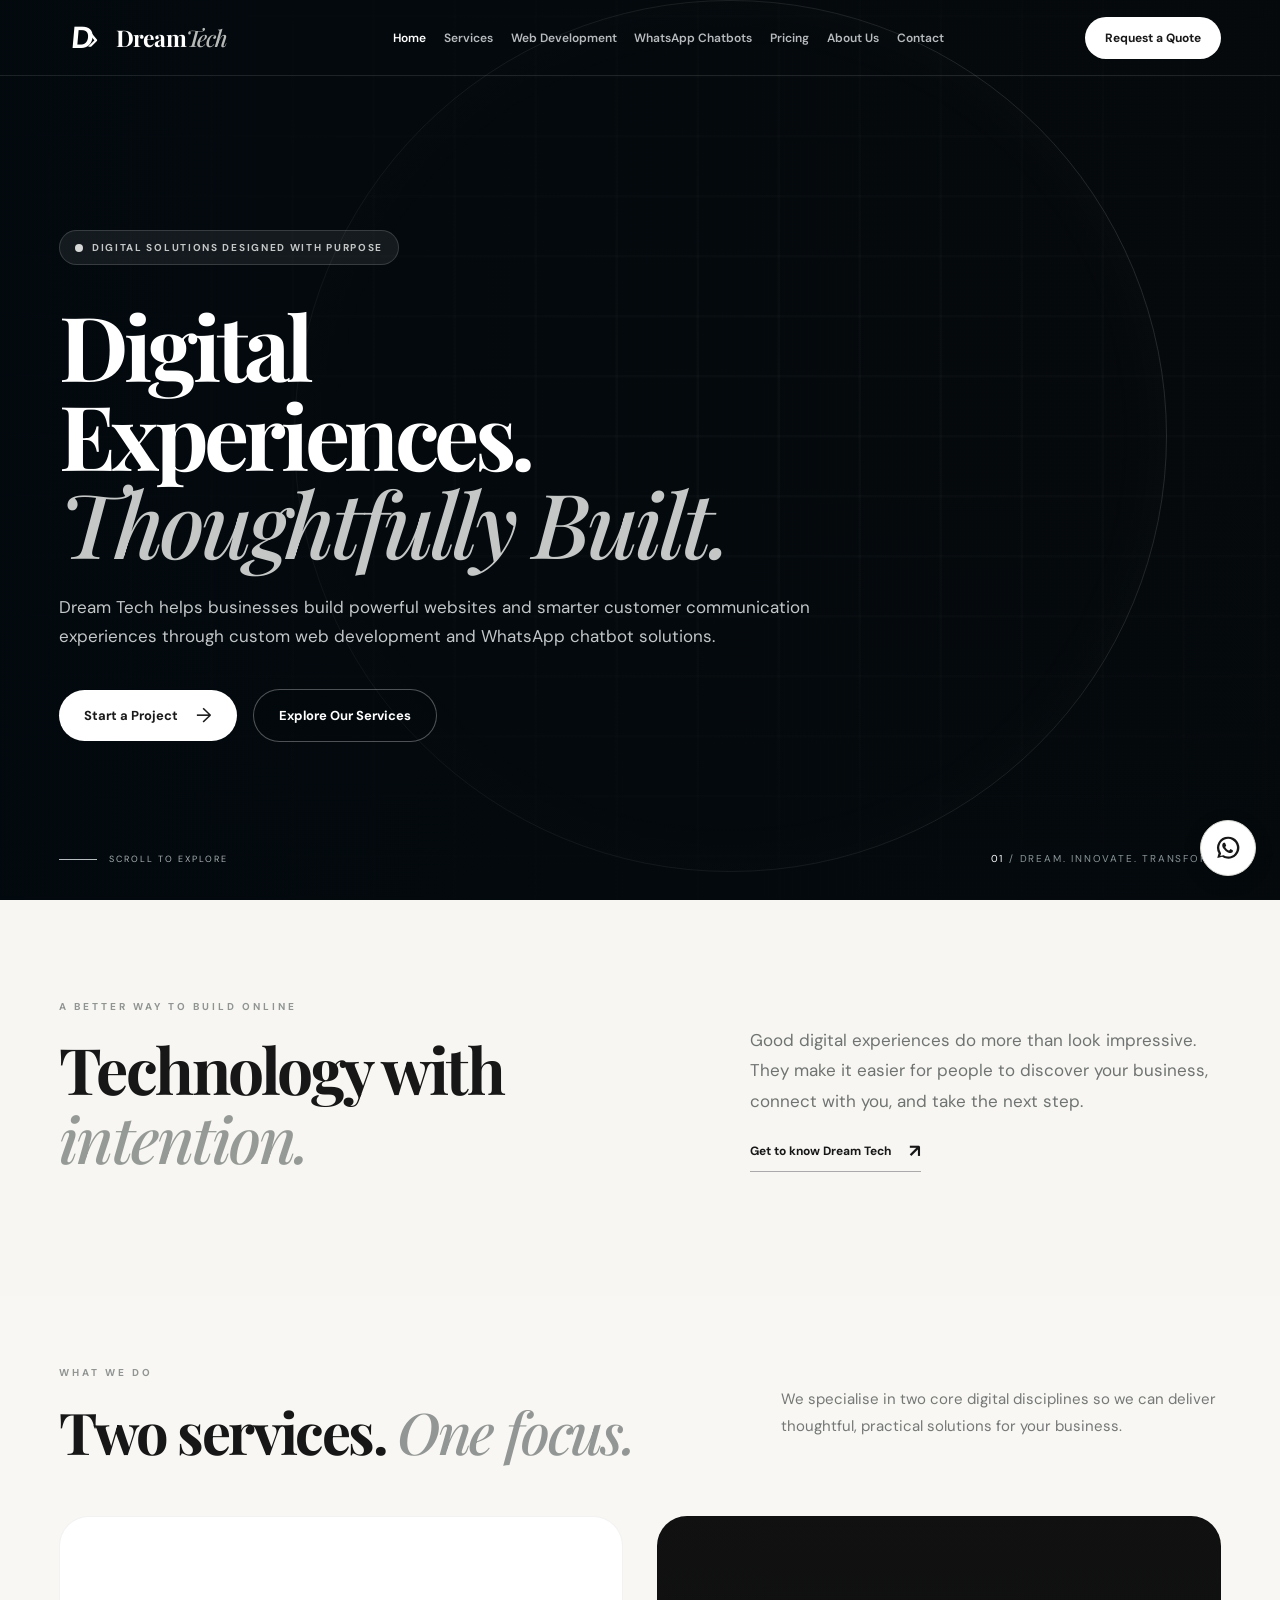
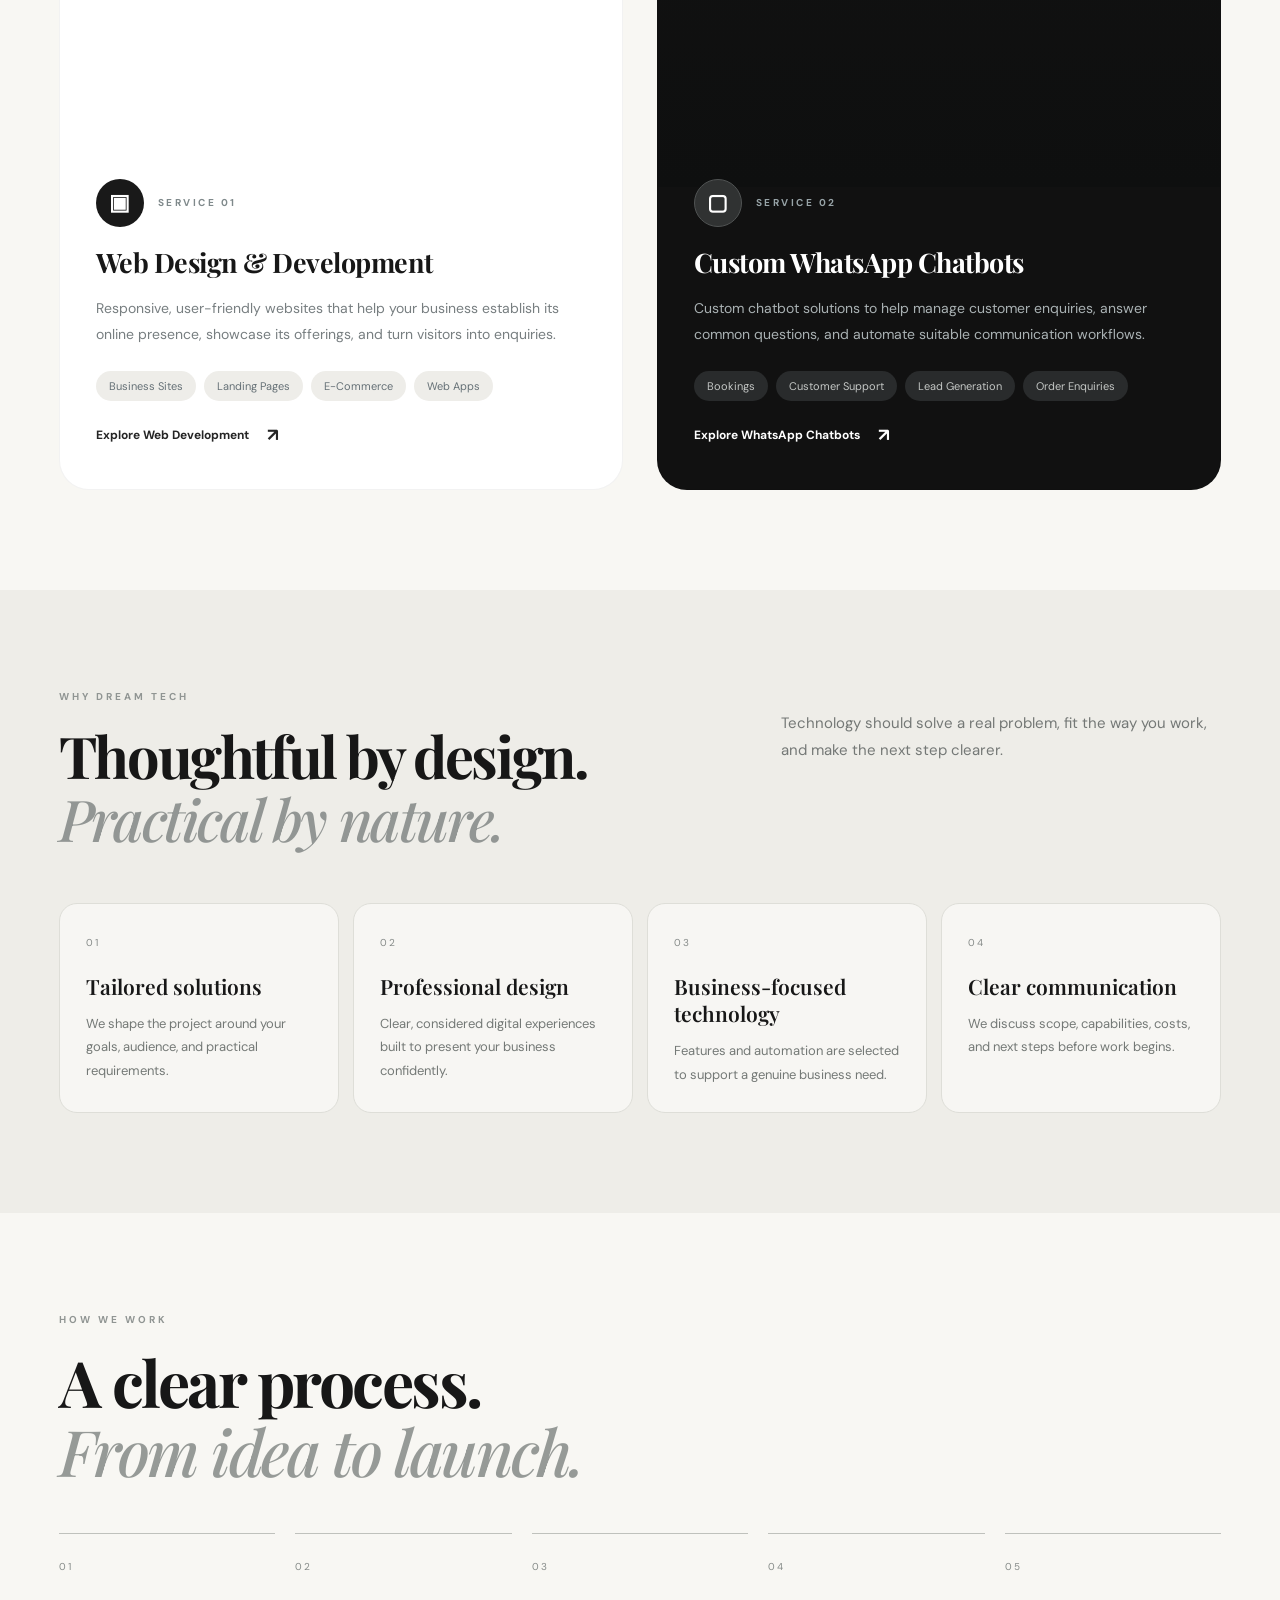
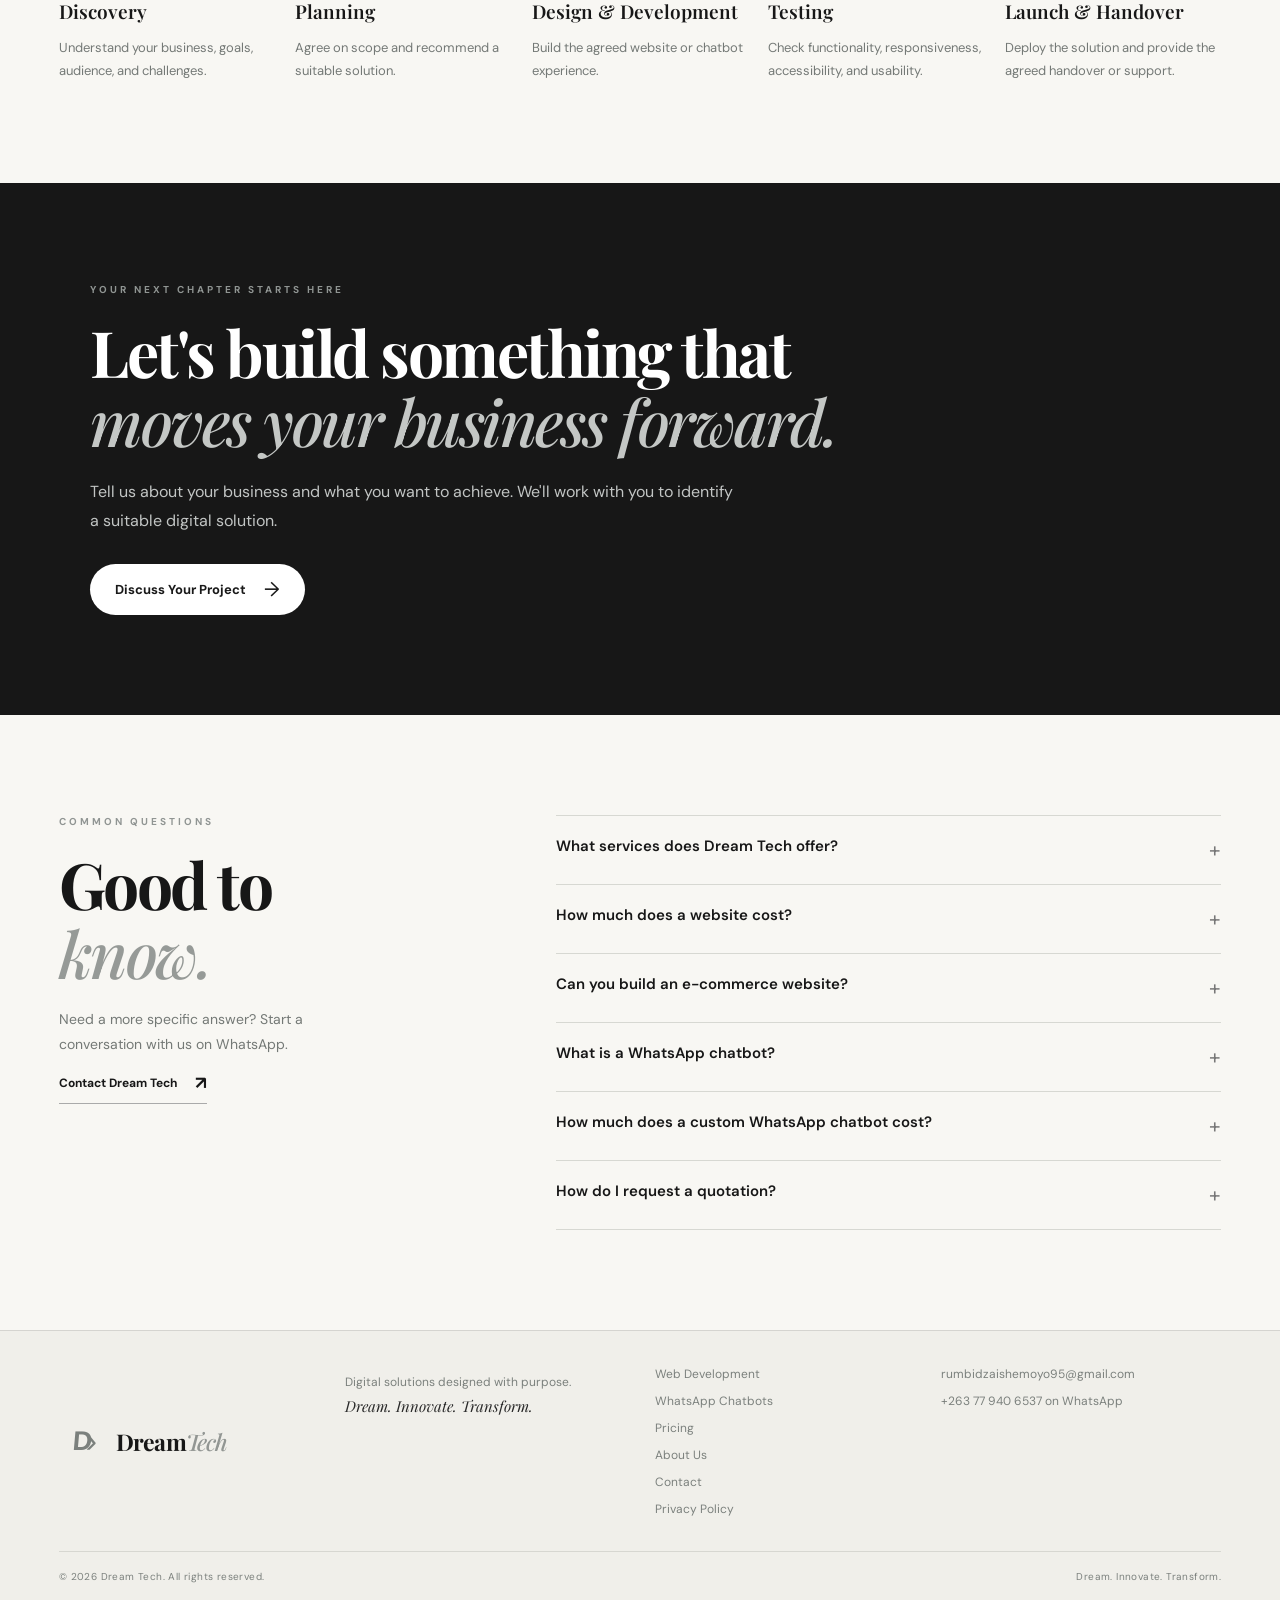
==== index.html @ ecfadf96 "Add files via upload" ====
<!doctype html>
<html lang="en">
<head>
<meta charset="utf-8"><meta name="viewport" content="width=device-width,initial-scale=1">
<title>Dream Tech Zimbabwe | Web Design & WhatsApp Chatbots</title>
<meta name="description" content="Dream Tech builds thoughtful business websites and custom WhatsApp chatbot solutions. Explore website packages or request a tailored quotation in Zimbabwe.">
<link rel="canonical" href="https://dreamtech.co.zw/">
<meta property="og:type" content="website"><meta property="og:title" content="Dream Tech — Digital solutions designed with purpose"><meta property="og:description" content="Thoughtful websites and practical WhatsApp chatbot solutions for businesses."><meta property="og:url" content="https://dreamtech.co.zw/">
<meta name="theme-color" content="#171717"><link rel="icon" href="favicon.svg" type="image/svg+xml">
<link rel="preconnect" href="https://fonts.googleapis.com"><link rel="preconnect" href="https://fonts.gstatic.com" crossorigin><link href="https://fonts.googleapis.com/css2?family=DM+Sans:wght@400;500;600;700&family=Playfair+Display:ital,wght@0,500;0,600;0,700;1,500;1,600&display=swap" rel="stylesheet">
<link rel="stylesheet" href="styles.css">
<script type="application/ld+json">{"@context":"https://schema.org","@type":"Organization","name":"Dream Tech","description":"Digital solutions company specialising in web design and development and custom WhatsApp chatbot development.","email":"rumbidzaishemoyo95@gmail.com","telephone":"+263779406537","url":"https://dreamtech.co.zw/","slogan":"Dream. Innovate. Transform.","knowsAbout":["Web Design and Development","WhatsApp Chatbot Development"]}</script>
</head>
<body class="home-page">
<div class="intro-splash" aria-hidden="true"><div><span>DREAM.</span><span>INNOVATE.</span><span>TRANSFORM.</span></div></div>
<header class="site-header header-dark"><a class="brand" href="index.html" aria-label="Dream Tech home"><span class="brand-mark">D<span>›</span></span><span class="brand-name">Dream<span>Tech</span></span></a><button class="menu-toggle" aria-label="Open navigation" aria-expanded="false"><span></span><span></span></button><nav class="main-nav" aria-label="Main navigation"><a class="active" href="index.html">Home</a><a href="services.html">Services</a><a href="web-development.html">Web Development</a><a href="whatsapp-chatbots.html">WhatsApp Chatbots</a><a href="pricing.html">Pricing</a><a href="about.html">About Us</a><a href="contact.html">Contact</a></nav><a class="nav-cta wa-link" data-wa-message="Hello Dream Tech, I'd like to discuss a project. Please help me choose the right digital solution for my business." href="https://wa.me/263779406537">Request a Quote</a></header>
<main>
<section class="hero"><div class="hero-art" aria-hidden="true"></div><div class="hero-shade" aria-hidden="true"></div><div class="hero-content page-width"><div class="availability"><span></span> DIGITAL SOLUTIONS DESIGNED WITH PURPOSE</div><h1>Digital<br>Experiences.<br><em>Thoughtfully Built.</em></h1><p>Dream Tech helps businesses build powerful websites and smarter customer communication experiences through custom web development and WhatsApp chatbot solutions.</p><div class="hero-actions"><a class="button button-light wa-link" data-wa-message="Hello Dream Tech, I'd like to discuss a project. Please help me choose the right digital solution for my business." href="https://wa.me/263779406537">Start a Project <span>→</span></a><a class="button button-outline" href="services.html">Explore Our Services</a></div></div><div class="hero-index"><span>01</span> / DREAM. INNOVATE. TRANSFORM.</div><a class="scroll-cue" href="#services"><span></span> SCROLL TO EXPLORE</a></section>
<section class="intro-section section-pad"><div class="page-width intro-grid"><div><p class="eyebrow">A BETTER WAY TO BUILD ONLINE</p><h2>Technology with<br><em>intention.</em></h2></div><div class="intro-copy"><p>Good digital experiences do more than look impressive. They make it easier for people to discover your business, connect with you, and take the next step.</p><a class="text-link" href="about.html">Get to know Dream Tech <span>↗</span></a></div></div></section>
<section class="services-preview section-pad" id="services"><div class="page-width"><div class="section-heading"><div><p class="eyebrow">WHAT WE DO</p><h2>Two services. <em>One focus.</em></h2></div><p>We specialise in two core digital disciplines so we can deliver thoughtful, practical solutions for your business.</p></div><div class="service-grid">
<article class="service-card service-web"><div class="service-image web-image" role="img" aria-label="Modern workspace with desktop computer"></div><div class="service-body"><div class="service-label"><span class="service-icon">▣</span><span>SERVICE 01</span></div><h3>Web Design &amp; Development</h3><p>Responsive, user-friendly websites that help your business establish its online presence, showcase its offerings, and turn visitors into enquiries.</p><div class="tags"><span>Business Sites</span><span>Landing Pages</span><span>E-Commerce</span><span>Web Apps</span></div><a class="card-link" href="web-development.html">Explore Web Development <span>↗</span></a></div></article>
<article class="service-card service-chat"><div class="service-image chat-image" role="img" aria-label="Smartphone and messaging interface"></div><div class="service-body"><div class="service-label"><span class="service-icon">▢</span><span>SERVICE 02</span></div><h3>Custom WhatsApp Chatbots</h3><p>Custom chatbot solutions to help manage customer enquiries, answer common questions, and automate suitable communication workflows.</p><div class="tags"><span>Bookings</span><span>Customer Support</span><span>Lead Generation</span><span>Order Enquiries</span></div><a class="card-link" href="whatsapp-chatbots.html">Explore WhatsApp Chatbots <span>↗</span></a></div></article>
</div></div></section>
<section class="why-section section-pad"><div class="page-width"><div class="section-heading"><div><p class="eyebrow">WHY DREAM TECH</p><h2>Thoughtful by design.<br><em>Practical by nature.</em></h2></div><p>Technology should solve a real problem, fit the way you work, and make the next step clearer.</p></div><div class="value-grid"><article><span>01</span><h3>Tailored solutions</h3><p>We shape the project around your goals, audience, and practical requirements.</p></article><article><span>02</span><h3>Professional design</h3><p>Clear, considered digital experiences built to present your business confidently.</p></article><article><span>03</span><h3>Business-focused technology</h3><p>Features and automation are selected to support a genuine business need.</p></article><article><span>04</span><h3>Clear communication</h3><p>We discuss scope, capabilities, costs, and next steps before work begins.</p></article></div></div></section>
<section class="process-section section-pad"><div class="page-width"><p class="eyebrow">HOW WE WORK</p><h2>A clear process.<br><em>From idea to launch.</em></h2><div class="process-grid"><article><span>01</span><h3>Discovery</h3><p>Understand your business, goals, audience, and challenges.</p></article><article><span>02</span><h3>Planning</h3><p>Agree on scope and recommend a suitable solution.</p></article><article><span>03</span><h3>Design &amp; Development</h3><p>Build the agreed website or chatbot experience.</p></article><article><span>04</span><h3>Testing</h3><p>Check functionality, responsiveness, accessibility, and usability.</p></article><article><span>05</span><h3>Launch &amp; Handover</h3><p>Deploy the solution and provide the agreed handover or support.</p></article></div></div></section>
<section class="statement section-pad"><div class="page-width statement-inner"><p class="eyebrow">YOUR NEXT CHAPTER STARTS HERE</p><h2>Let's build something that<br><em>moves your business forward.</em></h2><p>Tell us about your business and what you want to achieve. We'll work with you to identify a suitable digital solution.</p><a class="button button-light wa-link" data-wa-message="Hello Dream Tech, I'd like to discuss a project. Please help me choose the right digital solution for my business." href="https://wa.me/263779406537">Discuss Your Project <span>→</span></a></div></section>
<section class="faq-section section-pad"><div class="page-width faq-layout"><div><p class="eyebrow">COMMON QUESTIONS</p><h2>Good to<br><em>know.</em></h2><p class="muted">Need a more specific answer? Start a conversation with us on WhatsApp.</p><a class="text-link" href="contact.html">Contact Dream Tech <span>↗</span></a></div><div class="faq-list">
<details><summary>What services does Dream Tech offer?</summary><p>Dream Tech focuses on website design and development and custom WhatsApp chatbot development.</p></details>
<details><summary>How much does a website cost?</summary><p>Proposed website packages start at $99, with Business at $299 and Premium at $650. Custom projects are quoted according to their scope. Review the <a href="pricing.html">pricing page</a> for proposed inclusions and exclusions.</p></details>
<details><summary>Can you build an e-commerce website?</summary><p>Yes, e-commerce websites can be discussed as a custom project. Product management, payment methods, delivery workflows, and third-party fees must be agreed before work begins.</p></details>
<details><summary>What is a WhatsApp chatbot?</summary><p>It is a configured conversation flow that can answer common questions, collect information, route enquiries, or support other agreed tasks through WhatsApp.</p></details>
<details><summary>How much does a custom WhatsApp chatbot cost?</summary><p>Chatbots are quoted individually because the price depends on the conversation design, integrations, platform requirements, and agreed scope.</p></details>
<details><summary>How do I request a quotation?</summary><p>Choose a relevant quote button to open WhatsApp with a draft message. Review and edit the message, then send it to start the conversation.</p></details>
</div></div></section>
</main>
<footer class="site-footer"><div class="footer-main"><a class="brand brand-footer" href="index.html"><span class="brand-mark">D<span>›</span></span><span class="brand-name">Dream<span>Tech</span></span></a><p>Digital solutions designed with purpose.<br><em>Dream. Innovate. Transform.</em></p><div class="footer-links"><a href="web-development.html">Web Development</a><a href="whatsapp-chatbots.html">WhatsApp Chatbots</a><a href="pricing.html">Pricing</a><a href="about.html">About Us</a><a href="contact.html">Contact</a><a href="privacy.html">Privacy Policy</a></div><div class="footer-contact"><a href="mailto:rumbidzaishemoyo95@gmail.com">rumbidzaishemoyo95@gmail.com</a><a class="wa-link" data-wa-message="Hello Dream Tech, I'd like to discuss a project. Please help me choose the right digital solution for my business." href="https://wa.me/263779406537">+263 77 940 6537 on WhatsApp</a></div></div><div class="footer-bottom"><span>© <span data-year></span> Dream Tech. All rights reserved.</span><span>Dream. Innovate. Transform.</span></div></footer>
<a class="floating-wa wa-link" data-wa-message="Hello Dream Tech, I'd like to discuss a project. Please help me choose the right digital solution for my business." href="https://wa.me/263779406537" aria-label="Contact Dream Tech on WhatsApp"><svg viewBox="0 0 32 32" aria-hidden="true"><path d="M16 3.2A12.5 12.5 0 0 0 5.2 22l-1.5 5.4 5.6-1.5A12.5 12.5 0 1 0 16 3.2Zm0 22.6a10 10 0 0 1-5.1-1.4l-.4-.2-3.3.9.9-3.2-.3-.5A10.1 10.1 0 1 1 16 25.8Zm5.5-7.5c-.3-.2-1.8-.9-2.1-1s-.5-.2-.7.2-.8 1-1 1.2-.4.2-.7.1a8.1 8.1 0 0 1-2.4-1.5 9 9 0 0 1-1.7-2.1c-.2-.3 0-.5.1-.6l.5-.6c.2-.2.2-.4.3-.6s0-.4 0-.6-.7-1.7-1-2.3c-.2-.6-.5-.5-.7-.5h-.6c-.2 0-.6.1-.9.4s-1.2 1.2-1.2 2.8 1.2 3.2 1.4 3.4a13.1 13.1 0 0 0 5 4.4c.7.3 1.3.5 1.7.6.7.2 1.4.2 1.9.1.6-.1 1.8-.7 2-1.4s.3-1.3.2-1.4-.2-.3-.5-.4Z"/></svg></a>
<script src="script.js"></script></body></html>
---- styles.css ----
:root{--ink:#171717;--muted:#777b7b;--paper:#f7f6f2;--white:#fff;--silver:#c4c7c5;--line:rgba(20,20,20,.12);--serif:"Playfair Display",Georgia,serif;--sans:"DM Sans",Arial,sans-serif}
*{box-sizing:border-box}html{scroll-behavior:smooth;scroll-padding-top:90px}body{margin:0;font-family:var(--sans);color:var(--ink);background:var(--paper);-webkit-font-smoothing:antialiased}a{color:inherit;text-decoration:none}a:focus-visible,button:focus-visible,summary:focus-visible{outline:3px solid #777;outline-offset:4px}.page-width{width:min(1440px,calc(100% - 9.2vw));margin-inline:auto}.site-header{height:76px;display:flex;align-items:center;justify-content:space-between;padding:0 max(4.6vw,28px);position:relative;z-index:10;border-bottom:1px solid rgba(255,255,255,.1)}.header-dark{position:absolute;top:0;left:0;width:100%;color:white}.header-light{background:rgba(247,246,242,.98);border-bottom:1px solid rgba(0,0,0,.07)}.brand{display:flex;align-items:center;gap:13px;white-space:nowrap}.brand-mark{font-size:31px;font-weight:700;letter-spacing:-8px;display:inline-flex;align-items:center;justify-content:center;width:44px;height:42px;transform:skew(-5deg);font-family:Arial,sans-serif}.brand-mark span{font-size:33px;font-weight:400;margin-left:2px}.brand-name{font:700 23px var(--serif);letter-spacing:-.8px}.brand-name span{font-style:italic;font-weight:500;color:#b7b9b7}.header-dark .brand-name{color:#fff}.main-nav{display:flex;align-items:center;gap:clamp(10px,1.4vw,24px);margin-left:24px}.main-nav a{font-size:12px;font-weight:600;color:#b8bbbe;transition:color .2s;white-space:nowrap}.header-light .main-nav a{color:#696969;font-weight:500}.main-nav a:hover,.main-nav a.active{color:inherit}.header-dark .main-nav a:hover,.header-dark .main-nav a.active{color:#fff}.nav-cta{background:#fff;color:#191919;border-radius:40px;padding:13px 20px;font-size:12px;font-weight:700;white-space:nowrap;transition:transform .2s}.nav-cta:hover,.button:hover{transform:translateY(-2px)}.header-light .nav-cta{background:#191919;color:#fff}.menu-toggle{display:none;background:none;border:0;color:inherit}.hero{height:min(900px,100vh);min-height:690px;position:relative;overflow:hidden;background:#080a0b;color:white;display:flex;align-items:center}.hero-art{position:absolute;inset:0;background-image:linear-gradient(rgba(1,8,13,.15),rgba(1,8,13,.15)),url("https://images.unsplash.com/photo-1518770660439-4636190af475?auto=format&fit=crop&w=2200&q=85");background-position:center;background-size:cover;filter:grayscale(.7);opacity:.36}.hero:before{content:"";position:absolute;inset:-15%;background:repeating-linear-gradient(0deg,transparent 0 57px,rgba(196,199,197,.07) 58px 60px),repeating-linear-gradient(90deg,transparent 0 78px,rgba(196,199,197,.08) 79px 81px);mask-image:radial-gradient(ellipse at 52% 48%,black 0%,transparent 72%);z-index:1}.hero:after{content:"";position:absolute;width:min(68vw,900px);aspect-ratio:1;border:1px solid rgba(202,202,198,.28);border-radius:50%;left:23%;top:0%;box-shadow:0 0 0 45px rgba(0,0,0,0),inset 0 0 60px rgba(196,199,197,.05);z-index:1}.hero-shade{position:absolute;inset:0;background:linear-gradient(90deg,rgba(2,9,14,.91) 0%,rgba(2,9,14,.67) 42%,rgba(2,9,14,.36) 100%),linear-gradient(0deg,rgba(2,9,14,.3),transparent 50%);z-index:2}.hero-content{position:relative;z-index:3;padding-top:72px}.availability{display:inline-flex;align-items:center;gap:9px;border:1px solid rgba(255,255,255,.15);background:rgba(255,255,255,.07);border-radius:40px;padding:10px 15px;font-size:10px;letter-spacing:1.7px;font-weight:700;color:#c4c7c5;margin-bottom:36px}.availability span{width:8px;height:8px;border-radius:50%;background:#d6d8d7}.hero h1{font:700 clamp(62px,7vw,108px)/.99 var(--serif);letter-spacing:-4.5px;margin:0 0 26px;max-width:980px}.hero h1 em{font-weight:500;color:#c4c7c5;letter-spacing:-4px}.hero-content>p{color:#c3c7c8;font-size:17px;line-height:1.7;margin:0 0 38px;max-width:780px}.hero-actions{display:flex;gap:16px;align-items:center}.button{display:inline-flex;align-items:center;justify-content:center;gap:18px;padding:17px 25px;border-radius:50px;font:700 13px var(--sans);border:0;cursor:pointer;transition:transform .2s,background .2s}.button span{font-size:20px;font-weight:400;line-height:0}.button-light{background:#fff;color:#191919}.button-outline{border:1px solid rgba(255,255,255,.3);color:#fff;background:rgba(0,0,0,.08)}.button-dark{background:#191919;color:#fff}.hero-index{position:absolute;right:4.6vw;bottom:35px;z-index:3;color:#8b969a;font-size:10px;letter-spacing:1.8px}.hero-index span{color:#fff}.scroll-cue{position:absolute;bottom:35px;left:4.6vw;z-index:3;font-size:9px;letter-spacing:2px;color:#aab1b4;display:flex;align-items:center;gap:12px}.scroll-cue span{display:block;height:1px;width:38px;background:#b7bdbe}
.section-pad{padding:100px 0}.intro-section{background:#f7f6f2}.intro-grid{display:grid;grid-template-columns:1.1fr .9fr;gap:10%;align-items:center}.eyebrow{font-size:10px;font-weight:700;letter-spacing:3px;color:#909593;margin:0 0 21px}.intro-grid h2,.statement h2,.contact-section h2,.pricing-inner h2,.page-width>h2,.split-band h2,.faq-layout h2{font:700 clamp(42px,5vw,68px)/1.08 var(--serif);letter-spacing:-2.5px;margin:0 0 24px}.intro-grid h2 em,.statement h2 em,.contact-section h2 em,.pricing-inner h2 em,.page-width>h2 em,.split-band h2 em,.faq-layout h2 em{font-weight:500;color:#969a97}.intro-copy p{font-size:17px;line-height:1.8;color:#6f7472;margin:0 0 22px}.text-link,.card-link{font-size:12px;font-weight:700;padding-bottom:8px;display:inline-flex;gap:18px;align-items:center}.text-link{border-bottom:1px solid #aaa}.text-link span,.card-link span{font-size:18px}.services-preview{background:#f8f7f3;padding-top:70px}.section-heading{display:flex;justify-content:space-between;align-items:flex-start;gap:50px;margin-bottom:52px}.section-heading h2,.services-page-intro h1{font:700 clamp(40px,4.5vw,62px)/1.1 var(--serif);letter-spacing:-2.4px;margin:0}.section-heading h2 em,.services-page-intro h1 em{font-weight:500;color:#929694}.section-heading>p{font-size:15px;line-height:1.8;color:#747876;max-width:440px;margin:20px 0 0}.service-grid{display:grid;grid-template-columns:1fr 1fr;gap:34px}.service-card{border-radius:30px;overflow:hidden;background:#fff;border:1px solid rgba(0,0,0,.05);min-width:0}.service-image{height:270px;background-size:cover;background-position:center;position:relative}.web-image{background-image:url("https://images.unsplash.com/photo-1497366754035-f200968a6e72?auto=format&fit=crop&w=1200&q=85")}.web-image:after{content:"";position:absolute;inset:0;background:linear-gradient(0deg,rgba(255,255,255,.97),rgba(255,255,255,.08) 75%)}.chat-image{background-image:url("https://images.unsplash.com/photo-1512499617640-c74ae3a79d37?auto=format&fit=crop&w=1200&q=85");background-position:center 42%}.chat-image:after{content:"";position:absolute;inset:0;background:linear-gradient(0deg,rgba(14,15,15,1),rgba(14,15,15,.18) 90%)}.service-body{padding:0 36px 34px;position:relative;margin-top:-8px}.service-label{display:flex;align-items:center;gap:14px;font-size:10px;letter-spacing:2.5px;font-weight:700;color:#7f898b;margin-bottom:19px}.service-icon{width:48px;height:48px;border-radius:50%;display:grid;place-items:center;background:#191919;color:#fff;font-size:22px;letter-spacing:0}.service-body h3,.service-body h2{font:700 clamp(23px,2.1vw,30px)/1.25 var(--serif);letter-spacing:-.5px;margin:0 0 17px}.service-body>p{font-size:14px;line-height:1.85;color:#777e80;margin:0 0 23px}.tags{display:flex;flex-wrap:wrap;gap:8px;margin-bottom:22px}.tags span{font-size:11px;border-radius:30px;background:#eeede9;color:#657076;padding:8px 13px}.card-link{color:#252525}.service-chat{background:#111;color:#fff}.service-chat .service-label{color:#98a4a8}.service-chat .service-icon{background:#303232;border:1px solid #505353}.service-chat .service-body>p{color:#aab2b4}.service-chat .tags span{background:#292b2c;color:#c4c7c5}.service-chat .card-link{color:#fff}.statement{background:#171717;color:white}.statement-inner{max-width:1100px}.statement h2{margin-bottom:23px}.statement h2 em{color:#c4c7c5}.statement-inner>p:not(.eyebrow){font-size:16px;line-height:1.8;color:#c2c5c4;max-width:650px;margin:0 0 28px}.why-section{background:#eeede8}.value-grid{display:grid;grid-template-columns:repeat(4,1fr);gap:14px}.value-grid article,.type-grid article{padding:26px;border:1px solid #deded8;border-radius:18px;background:rgba(255,255,255,.48)}.value-grid article>span,.process-grid article>span,.type-grid article>span{font-size:10px;letter-spacing:2px;color:#858a88}.value-grid h3,.type-grid h3,.process-grid h3{font:600 21px/1.3 var(--serif);margin:22px 0 12px}.value-grid p,.type-grid p,.process-grid p{font-size:13px;line-height:1.8;color:#747976;margin:0}.process-section{background:#f8f7f3}.process-section h2{font:700 clamp(42px,5vw,68px)/1.08 var(--serif);letter-spacing:-2.5px;margin:0 0 48px}.process-section h2 em{font-weight:500;color:#969a97}.process-grid{display:grid;grid-template-columns:repeat(5,1fr);gap:20px}.process-grid article{border-top:1px solid #bfc1bc;padding-top:20px}.process-grid h3{font-size:19px;margin-top:24px}.faq-section{background:#f8f7f3}.faq-layout{display:grid;grid-template-columns:.7fr 1.3fr;gap:12%;align-items:start}.faq-layout h2{margin-bottom:20px}.muted{font-size:14px;line-height:1.8;color:#747976;max-width:290px}.faq-list{border-top:1px solid #d7d8d2}.faq-list details{border-bottom:1px solid #d7d8d2;padding:20px 0}.faq-list summary{font-size:15px;font-weight:600;cursor:pointer;list-style:none;display:flex;justify-content:space-between;gap:20px}.faq-list summary::-webkit-details-marker{display:none}.faq-list summary:after{content:"+";font-size:21px;font-weight:400;color:#777}.faq-list details[open] summary:after{content:"−"}.faq-list details p{font-size:14px;line-height:1.8;color:#707572;max-width:680px}.faq-list a,.legal-copy a{ text-decoration:underline;text-underline-offset:3px}.site-footer{background:#f0efea;padding:35px 4.6vw 20px;border-top:1px solid var(--line);font-size:12px;color:#7b807d}.footer-main{display:grid;grid-template-columns:1.1fr 1.2fr 1.1fr 1.2fr;gap:30px;padding-bottom:34px}.footer-main>p{line-height:1.8;margin:6px 0}.footer-main>p em{font-family:var(--serif);font-size:15px;color:#292929}.footer-links,.footer-contact{display:flex;flex-direction:column;gap:11px}.footer-links a:hover,.footer-contact a:hover{color:#111;text-decoration:underline}.brand-footer .brand-name{color:#171717}.brand-footer .brand-name span{color:#929693}.brand-footer .brand-mark{font-size:27px}.footer-bottom{display:flex;justify-content:space-between;border-top:1px solid #d7d7d1;padding-top:18px;font-size:10px;letter-spacing:.4px}
.services-page-intro{padding-top:55px;padding-bottom:65px}.services-page-intro>.eyebrow{margin-bottom:22px}.services-page-intro .section-heading{margin-bottom:0;align-items:center}.services-page-intro .section-heading>p{margin:0;max-width:450px}.detailed-services{display:grid;grid-template-columns:1fr 1fr;gap:34px;padding-bottom:90px}.detailed-services .service-image{height:290px}.detailed-services .service-body{padding-bottom:40px}.detailed-services .service-body h2{font-size:29px}.pricing-note{background:#e9e8e2}.pricing-inner{max-width:850px}.pricing-inner h2{margin-bottom:20px}.pricing-inner>p:not(.eyebrow){font-size:16px;line-height:1.8;color:#737875;max-width:650px;margin-bottom:28px}
.page-hero{padding-top:78px;padding-bottom:76px}.page-hero h1{font:700 clamp(48px,6vw,82px)/1.05 var(--serif);letter-spacing:-3.5px;margin:0 0 25px;max-width:1050px}.page-hero h1 em{font-weight:500;color:#939794}.page-hero .lead{font-size:18px;line-height:1.8;color:#707572;max-width:760px;margin:0 0 30px}.fine-print{font-size:11px;line-height:1.7;color:#898e8b;max-width:720px;margin-top:22px}.dark-fine{color:#858986}.type-grid{display:grid;grid-template-columns:repeat(4,1fr);gap:15px}.type-grid article{padding:26px}.type-grid article h3{margin-top:20px}.type-grid article p+p{margin-top:12px}.dark-band{background:#171717;color:white}.split-band{display:grid;grid-template-columns:1fr 1fr;gap:12%;align-items:start}.split-band h2 em{color:#c4c7c5}.split-band>div>p:not(.eyebrow){font-size:15px;line-height:1.8;color:#c3c7c5;margin:0 0 24px}.check-list{padding:0;list-style:none;display:grid;gap:14px;margin:0 0 26px}.check-list li{font-size:14px;color:#e0e1de;line-height:1.6}.check-list li:before{content:"↗";color:#c4c7c5;margin-right:12px}.narrow{max-width:850px;margin-top:30px}.chatbot-types{background:#efeee9}.chatbot-grid{grid-template-columns:repeat(3,1fr)}.chatbot-grid article{background:#f8f7f3}.chatbot-grid article>span{font-size:10px;letter-spacing:2px;color:#8a8f8c}.chatbot-grid article h3{font-size:23px}.chatbot-grid article p{margin-bottom:10px}.chatbot-grid article .text-link{margin-top:12px}.page-hero .button{margin-top:2px}.pricing-section{padding-top:10px;background:#f7f6f2}.pricing-grid{display:grid;grid-template-columns:repeat(3,1fr);gap:18px;align-items:stretch}.price-card{border:1px solid #d8d9d3;border-radius:22px;padding:30px;background:#fff;display:flex;flex-direction:column}.price-card .eyebrow{margin-bottom:10px}.price-card h2{font:600 28px var(--serif);margin:0}.price{font:600 48px var(--serif);letter-spacing:-1.5px;margin:13px 0}.price-desc{font-size:13px;line-height:1.7;color:#737875;min-height:66px}.price-card ul{padding:20px 0 25px;margin:0 0 22px;border-top:1px solid #e0e0db;list-style:none;display:grid;gap:13px;flex:1}.price-card li{font-size:13px;line-height:1.55;color:#555d5b}.price-card li:before{content:"✓";margin-right:10px;color:#555}.price-card .button{font-size:11px;padding:15px 14px;gap:10px}.price-featured{background:#171717;color:#fff;border-color:#171717;transform:translateY(-10px)}.price-featured .eyebrow,.price-featured .price-desc,.price-featured li{color:#c4c7c5}.price-featured ul{border-color:#454746}.price-featured li:before{color:#fff}.custom-price{display:flex;align-items:center;justify-content:space-between;gap:30px;margin-top:22px;padding:28px 32px;border:1px solid #d8d9d3;border-radius:22px;background:#eeede8}.custom-price h2{font:600 25px var(--serif);margin:0 0 8px}.custom-price p:not(.eyebrow){font-size:13px;color:#707572;line-height:1.7;margin:0;max-width:650px}.custom-price .eyebrow{margin-bottom:10px}.chatbot-pricing{background:#eeede8}.about-intro{padding-top:0}.values-section{background:#eeede8}.contact-details{background:#eeede8}.contact-grid{display:grid;grid-template-columns:1fr 1fr;gap:12%;align-items:start}.contact-note{font-size:15px;line-height:1.8;color:#747876;max-width:440px;margin-top:24px}.contact-methods{display:grid;gap:12px}.contact-method{display:flex;flex-direction:column;gap:9px;padding:24px;border:1px solid #d4d5cf;border-radius:16px;background:#f8f7f3}.contact-method span{font-size:10px;letter-spacing:2px;color:#858a88;font-weight:700}.contact-method strong{font:600 21px var(--serif);overflow-wrap:anywhere}.contact-method small{font-size:12px;color:#747976}.legal-copy{max-width:850px}.legal-copy h2{font:600 25px var(--serif);margin:32px 0 12px}.legal-copy p{font-size:14px;line-height:1.9;color:#656c68}.floating-wa{position:fixed;right:24px;bottom:24px;width:56px;height:56px;display:grid;place-items:center;background:#fff;color:#171717;border:1px solid #d8d9d3;border-radius:50%;box-shadow:0 5px 22px #00000017;z-index:20;transition:transform .2s}.floating-wa:hover{transform:translateY(-3px)}.floating-wa svg{width:28px;height:28px;fill:currentColor}.intro-splash{position:fixed;inset:0;background:#171717;color:#fff;display:grid;place-items:center;z-index:1000;pointer-events:none;animation:splash-away .7s ease 1.7s forwards}.intro-splash>div{display:grid;gap:8px;text-align:center;font:600 clamp(28px,6vw,64px)/1.1 var(--serif);letter-spacing:.08em}.intro-splash span{opacity:0;animation:word-in .55s ease forwards}.intro-splash span:nth-child(2){animation-delay:.22s}.intro-splash span:nth-child(3){animation-delay:.44s;color:#c4c7c5}@keyframes word-in{to{opacity:1;transform:translateY(0)}from{opacity:0;transform:translateY(10px)}}@keyframes splash-away{to{opacity:0;visibility:hidden}}@media(prefers-reduced-motion:reduce){html{scroll-behavior:auto}*,*::before,*::after{animation-duration:.01ms!important;animation-iteration-count:1!important;transition-duration:.01ms!important}.intro-splash{display:none}}
@media(max-width:1100px){.main-nav{gap:10px;margin-left:10px}.main-nav a{font-size:11px}.nav-cta{padding:12px 14px;font-size:11px}.brand-name{font-size:20px}.brand-mark{width:36px}.value-grid{grid-template-columns:repeat(2,1fr)}.type-grid{grid-template-columns:repeat(2,1fr)}.footer-main{grid-template-columns:1fr 1fr}.price-card{padding:23px}}
@media(max-width:760px){.page-width{width:calc(100% - 40px)}.site-header{height:70px;padding:0 20px}.brand{gap:8px}.brand-mark{width:34px;font-size:26px}.brand-mark span{font-size:28px}.brand-name{font-size:20px}.menu-toggle{display:flex;flex-direction:column;gap:5px;position:absolute;right:20px;top:23px;padding:5px;z-index:12}.menu-toggle span{display:block;width:24px;height:2px;background:currentColor}.header-dark .menu-toggle{color:#fff}.header-light .menu-toggle{color:#111}.main-nav{display:none;position:absolute;top:69px;left:0;right:0;background:#171717;padding:15px 20px;align-items:stretch;gap:0;flex-direction:column;margin:0}.header-light .main-nav{background:#f7f6f2}.main-nav.open{display:flex}.main-nav a{padding:12px 5px;font-size:14px;color:#fff!important}.header-light .main-nav a{color:#222!important}.nav-cta{display:none}.hero{min-height:700px;height:100svh;max-height:880px}.hero-content{padding-top:40px}.availability{font-size:8px;letter-spacing:1.2px;padding:9px 11px;margin-bottom:28px}.hero h1{font-size:clamp(48px,11.5vw,74px);letter-spacing:-2.8px;line-height:1.03;margin-bottom:23px}.hero h1 em{letter-spacing:-2.4px}.hero-content>p{font-size:15px;line-height:1.7;margin-bottom:30px}.hero-actions{align-items:flex-start;flex-direction:column;gap:12px}.button{padding:15px 21px}.hero-index{display:none}.scroll-cue{left:20px;bottom:24px}.section-pad{padding:70px 0}.intro-grid,.contact-grid,.split-band,.faq-layout{grid-template-columns:1fr;gap:30px}.intro-grid h2,.statement h2,.contact-section h2,.pricing-inner h2,.page-width>h2,.split-band h2,.faq-layout h2{font-size:46px}.intro-copy p{font-size:15px}.services-preview{padding-top:60px}.section-heading,.services-page-intro .section-heading{display:block;margin-bottom:34px}.section-heading h2,.services-page-intro h1{font-size:42px}.section-heading>p,.services-page-intro .section-heading>p{margin-top:17px;font-size:14px}.service-grid,.detailed-services{grid-template-columns:1fr;gap:22px}.service-card{border-radius:24px}.service-image,.detailed-services .service-image{height:220px}.service-body{padding:0 22px 27px}.service-body h3,.service-body h2,.detailed-services .service-body h2{font-size:24px}.service-body>p{font-size:13px}.tags span{font-size:10px;padding:7px 10px}.value-grid,.type-grid,.chatbot-grid,.pricing-grid{grid-template-columns:1fr}.value-grid article,.type-grid article{padding:23px}.process-grid{grid-template-columns:1fr;gap:20px}.process-grid article{display:grid;grid-template-columns:45px 1fr;column-gap:10px;padding-top:15px}.process-grid article>span{grid-row:span 2}.process-grid h3{margin:0 0 8px}.process-grid p{grid-column:2}.services-page-intro{padding-top:36px;padding-bottom:42px}.services-page-intro>.eyebrow{margin-bottom:17px}.detailed-services{padding-bottom:55px}.page-hero{padding-top:65px;padding-bottom:55px}.page-hero h1{font-size:clamp(45px,11vw,66px);letter-spacing:-2.5px}.page-hero .lead{font-size:15px}.split-band{gap:24px}.price-featured{transform:none}.price-desc{min-height:0}.custom-price{align-items:flex-start;flex-direction:column;padding:24px}.footer-main{grid-template-columns:1fr;gap:20px}.footer-bottom{flex-direction:column;gap:9px}.floating-wa{width:50px;height:50px;right:16px;bottom:16px}.intro-splash>div{font-size:clamp(28px,9vw,50px)}.legal-copy h2{font-size:22px}}
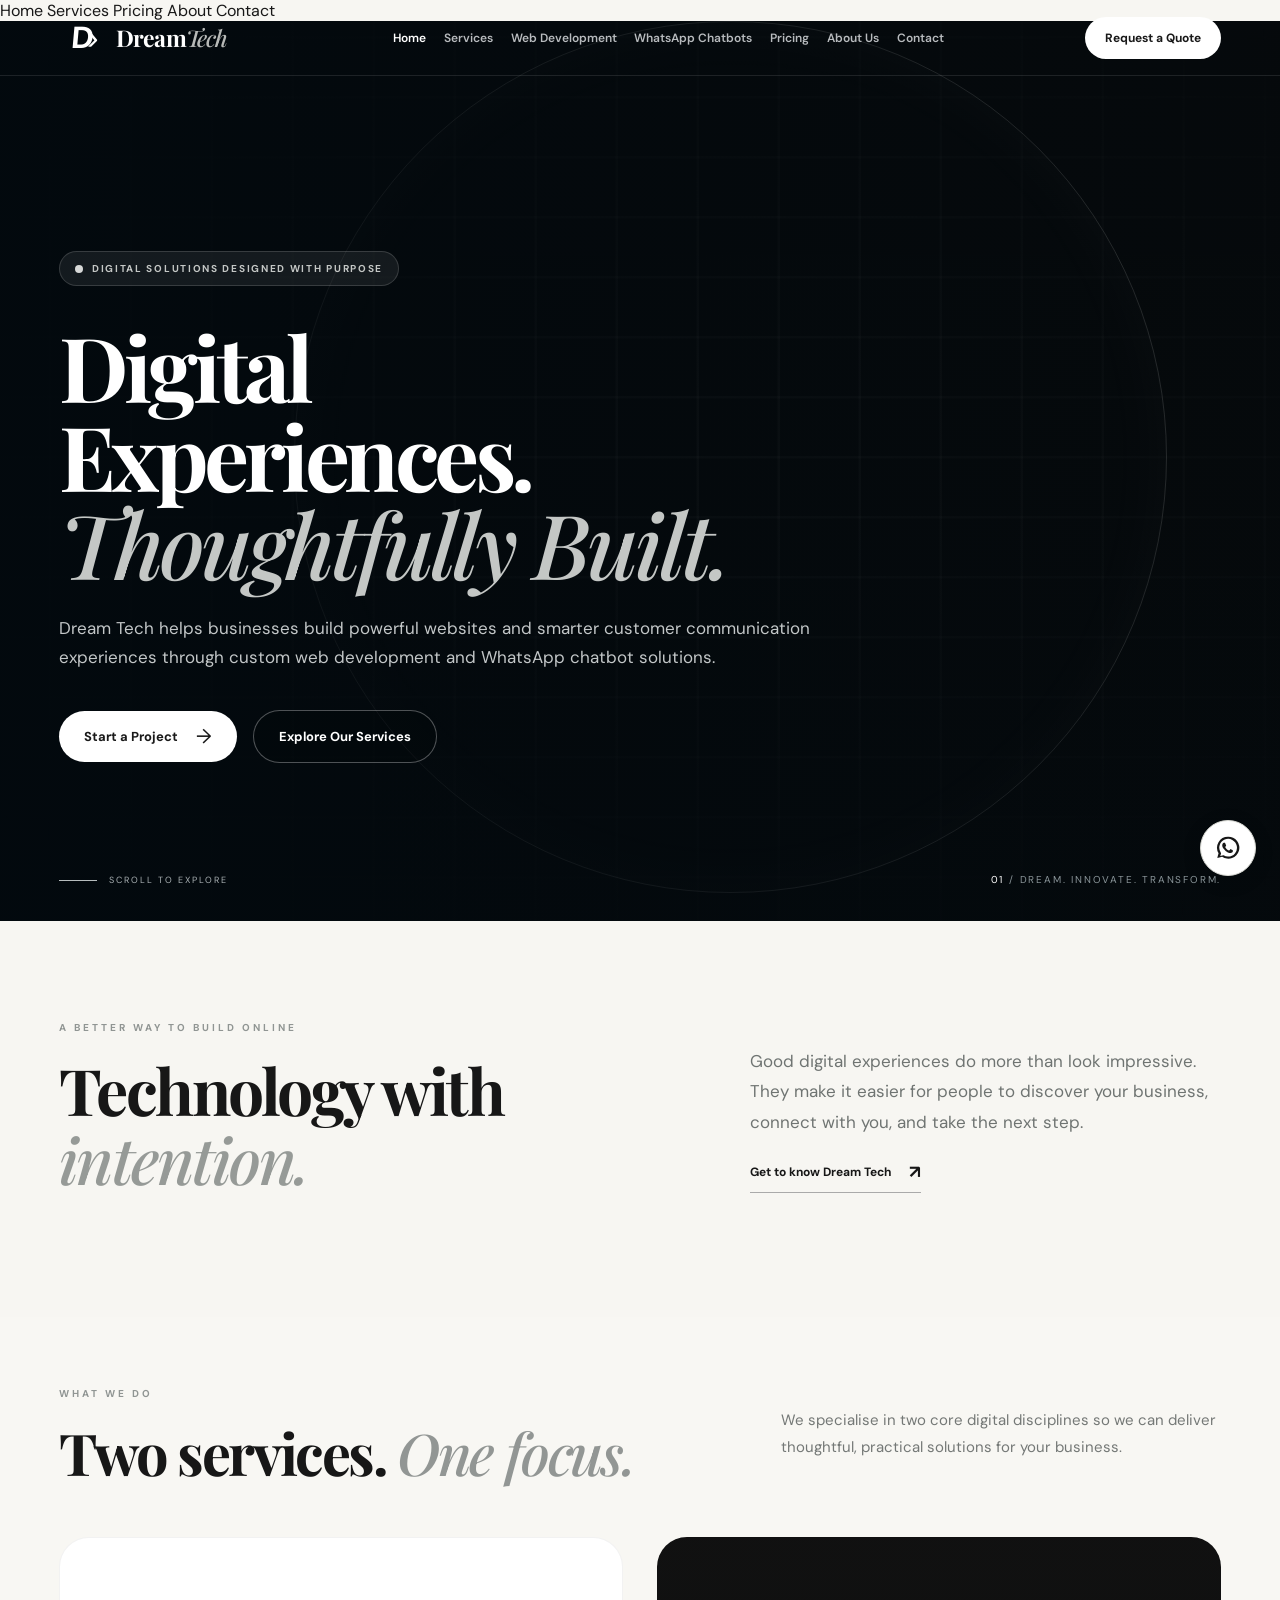
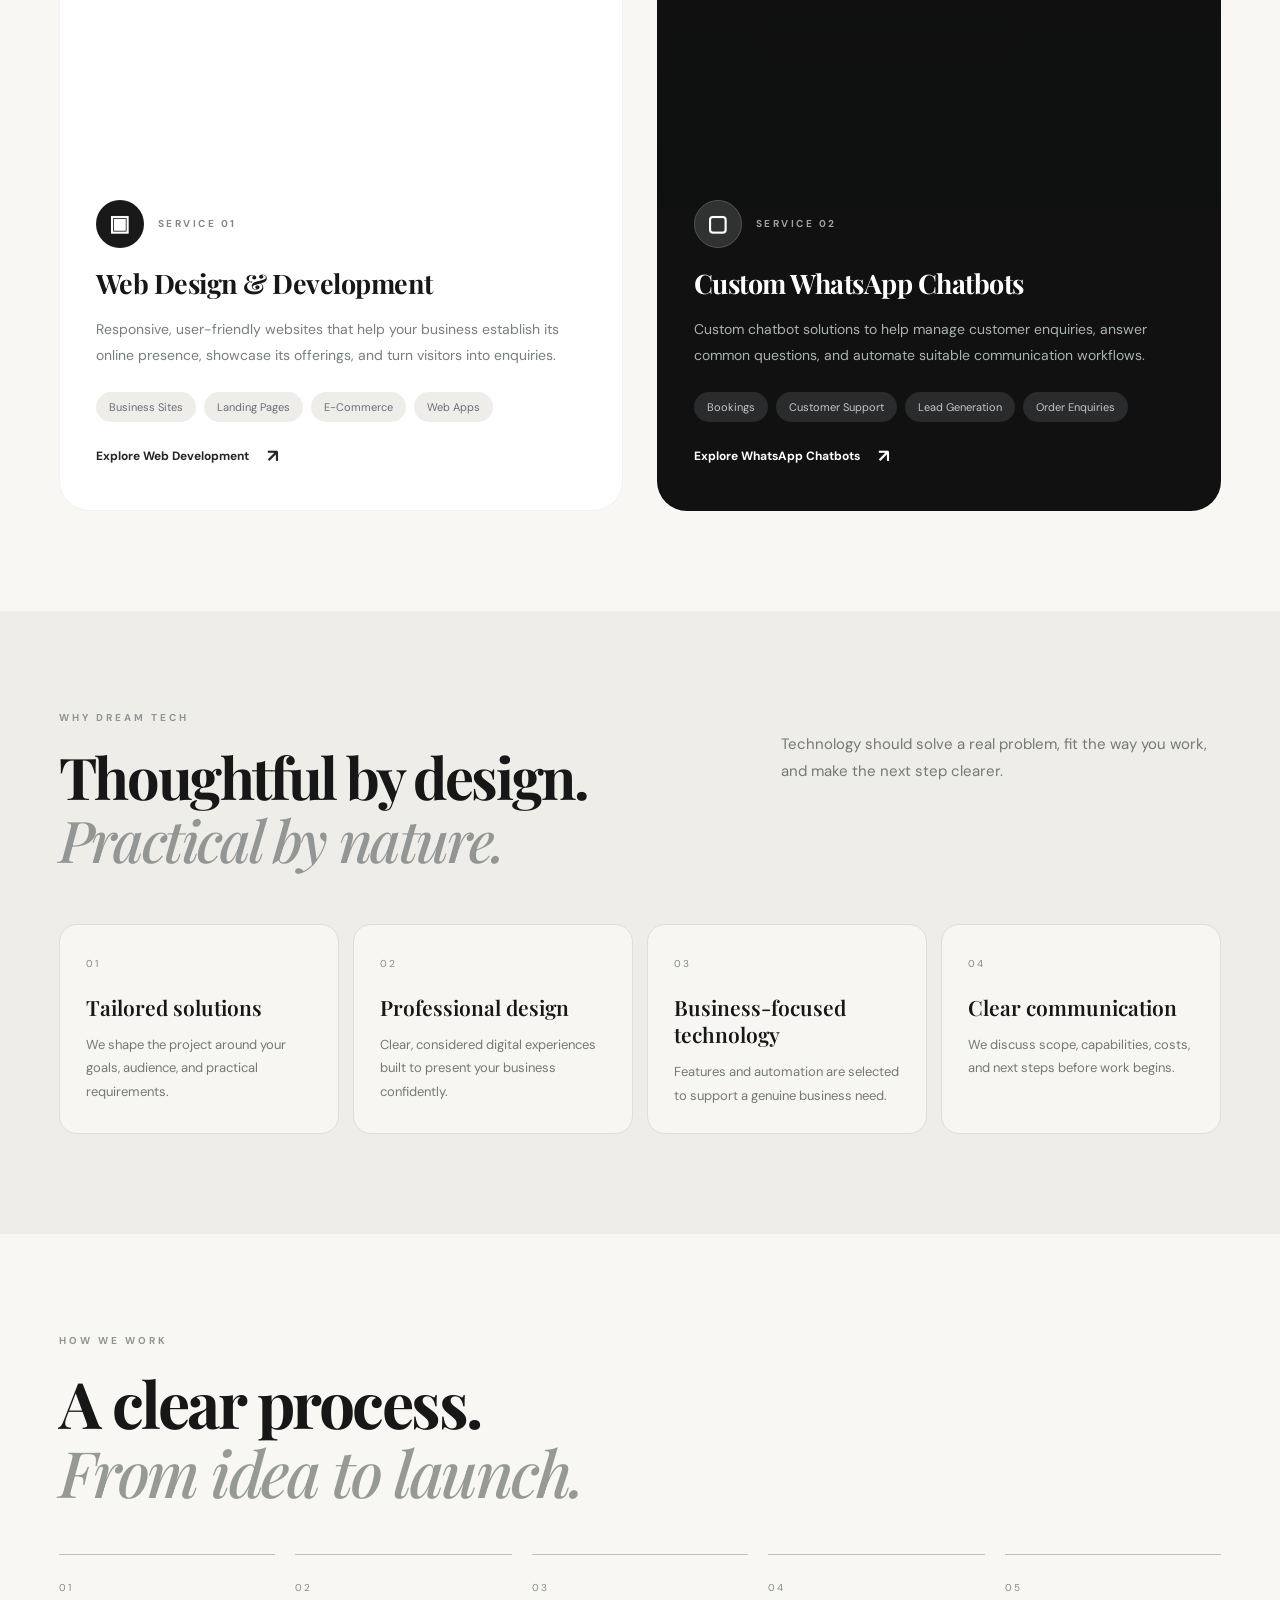
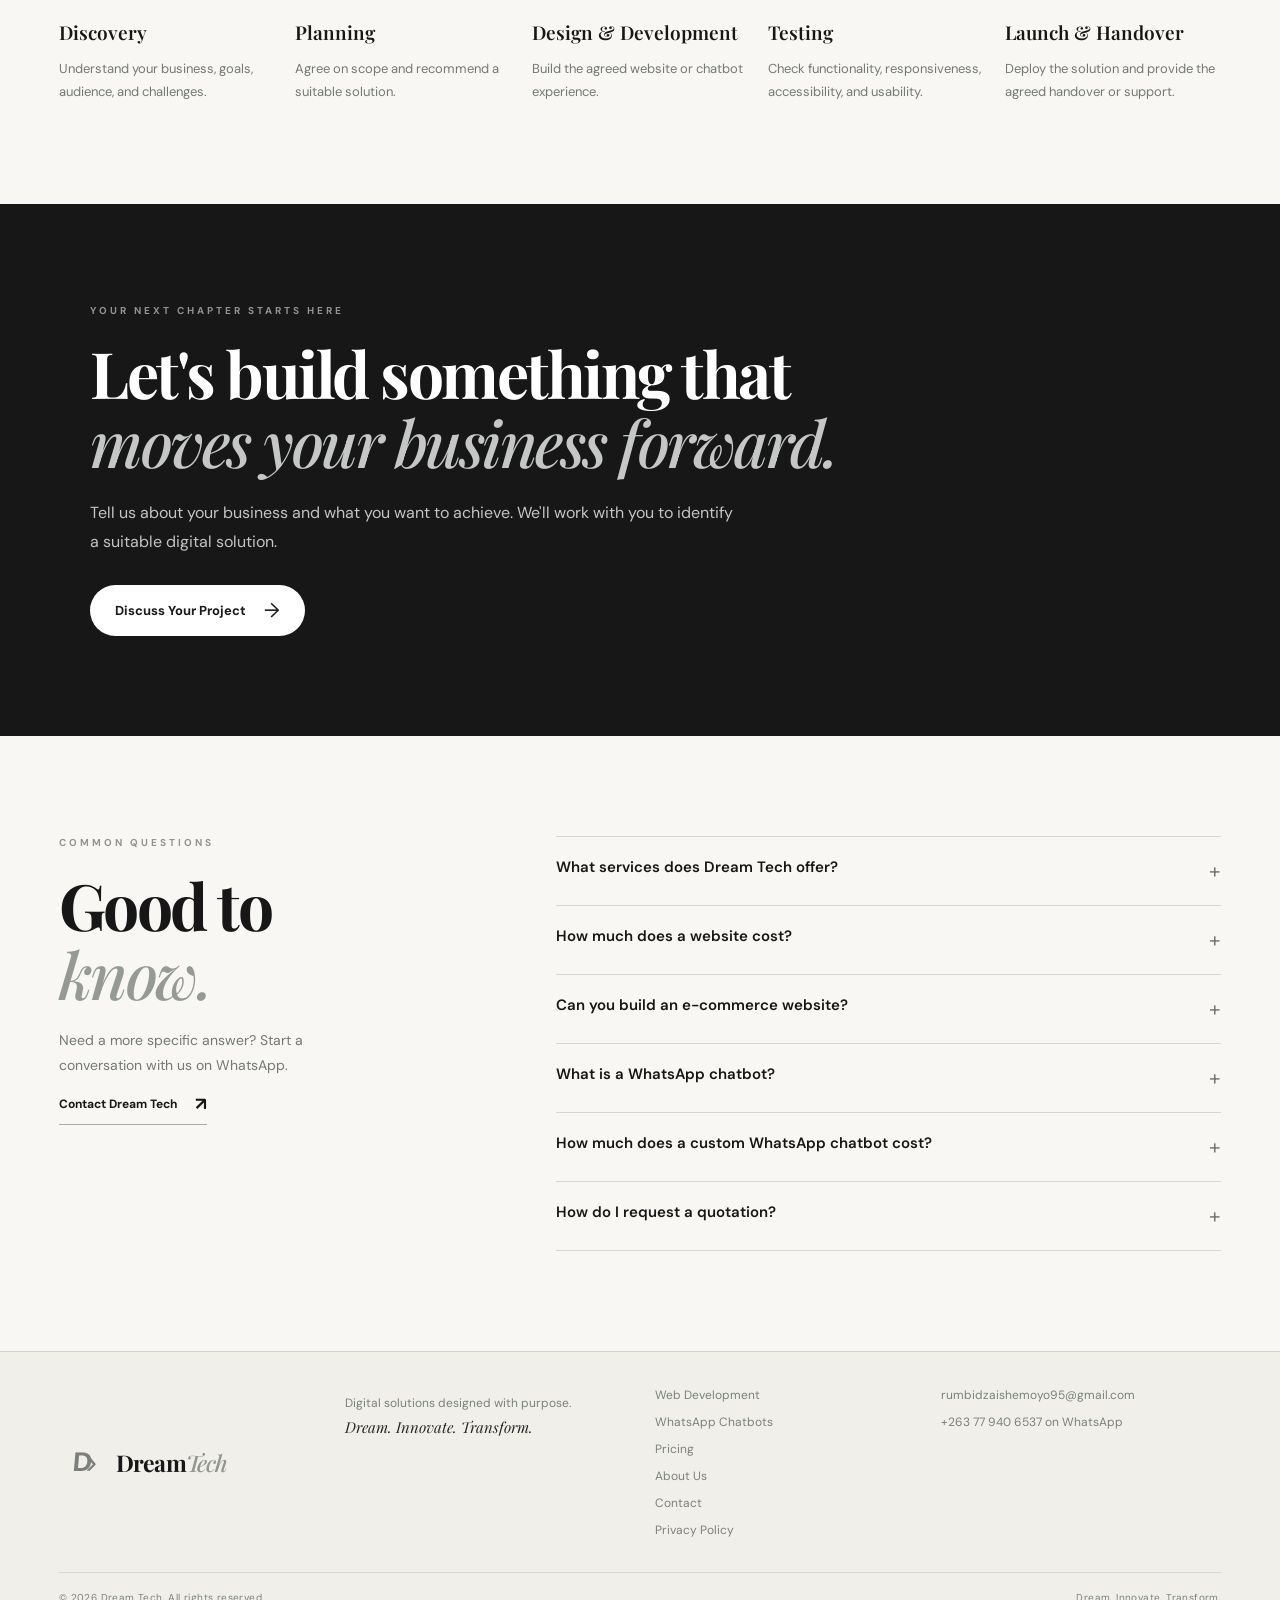
==== commit 743147ae: "Update index.html" ====
--- a/index.html
+++ b/index.html
@@ -11,6 +11,15 @@
 <link rel="stylesheet" href="styles.css">
 <script type="application/ld+json">{"@context":"https://schema.org","@type":"Organization","name":"Dream Tech","description":"Digital solutions company specialising in web design and development and custom WhatsApp chatbot development.","email":"rumbidzaishemoyo95@gmail.com","telephone":"+263779406537","url":"https://dreamtech.co.zw/","slogan":"Dream. Innovate. Transform.","knowsAbout":["Web Design and Development","WhatsApp Chatbot Development"]}</script>
 </head>
+  <header>
+  <nav>
+    <a href="index.html">Home</a>
+    <a href="services.html">Services</a>
+    <a href="pricing.html">Pricing</a>
+    <a href="about.html">About</a>
+    <a href="contact.html">Contact</a>
+  </nav>
+</header>
 <body class="home-page">
 <div class="intro-splash" aria-hidden="true"><div><span>DREAM.</span><span>INNOVATE.</span><span>TRANSFORM.</span></div></div>
 <header class="site-header header-dark"><a class="brand" href="index.html" aria-label="Dream Tech home"><span class="brand-mark">D<span>›</span></span><span class="brand-name">Dream<span>Tech</span></span></a><button class="menu-toggle" aria-label="Open navigation" aria-expanded="false"><span></span><span></span></button><nav class="main-nav" aria-label="Main navigation"><a class="active" href="index.html">Home</a><a href="services.html">Services</a><a href="web-development.html">Web Development</a><a href="whatsapp-chatbots.html">WhatsApp Chatbots</a><a href="pricing.html">Pricing</a><a href="about.html">About Us</a><a href="contact.html">Contact</a></nav><a class="nav-cta wa-link" data-wa-message="Hello Dream Tech, I'd like to discuss a project. Please help me choose the right digital solution for my business." href="https://wa.me/263779406537">Request a Quote</a></header>
@@ -35,4 +44,4 @@
 </main>
 <footer class="site-footer"><div class="footer-main"><a class="brand brand-footer" href="index.html"><span class="brand-mark">D<span>›</span></span><span class="brand-name">Dream<span>Tech</span></span></a><p>Digital solutions designed with purpose.<br><em>Dream. Innovate. Transform.</em></p><div class="footer-links"><a href="web-development.html">Web Development</a><a href="whatsapp-chatbots.html">WhatsApp Chatbots</a><a href="pricing.html">Pricing</a><a href="about.html">About Us</a><a href="contact.html">Contact</a><a href="privacy.html">Privacy Policy</a></div><div class="footer-contact"><a href="mailto:rumbidzaishemoyo95@gmail.com">rumbidzaishemoyo95@gmail.com</a><a class="wa-link" data-wa-message="Hello Dream Tech, I'd like to discuss a project. Please help me choose the right digital solution for my business." href="https://wa.me/263779406537">+263 77 940 6537 on WhatsApp</a></div></div><div class="footer-bottom"><span>© <span data-year></span> Dream Tech. All rights reserved.</span><span>Dream. Innovate. Transform.</span></div></footer>
 <a class="floating-wa wa-link" data-wa-message="Hello Dream Tech, I'd like to discuss a project. Please help me choose the right digital solution for my business." href="https://wa.me/263779406537" aria-label="Contact Dream Tech on WhatsApp"><svg viewBox="0 0 32 32" aria-hidden="true"><path d="M16 3.2A12.5 12.5 0 0 0 5.2 22l-1.5 5.4 5.6-1.5A12.5 12.5 0 1 0 16 3.2Zm0 22.6a10 10 0 0 1-5.1-1.4l-.4-.2-3.3.9.9-3.2-.3-.5A10.1 10.1 0 1 1 16 25.8Zm5.5-7.5c-.3-.2-1.8-.9-2.1-1s-.5-.2-.7.2-.8 1-1 1.2-.4.2-.7.1a8.1 8.1 0 0 1-2.4-1.5 9 9 0 0 1-1.7-2.1c-.2-.3 0-.5.1-.6l.5-.6c.2-.2.2-.4.3-.6s0-.4 0-.6-.7-1.7-1-2.3c-.2-.6-.5-.5-.7-.5h-.6c-.2 0-.6.1-.9.4s-1.2 1.2-1.2 2.8 1.2 3.2 1.4 3.4a13.1 13.1 0 0 0 5 4.4c.7.3 1.3.5 1.7.6.7.2 1.4.2 1.9.1.6-.1 1.8-.7 2-1.4s.3-1.3.2-1.4-.2-.3-.5-.4Z"/></svg></a>
-<script src="script.js"></script></body></html>+<script src="script.js"></script></body></html>
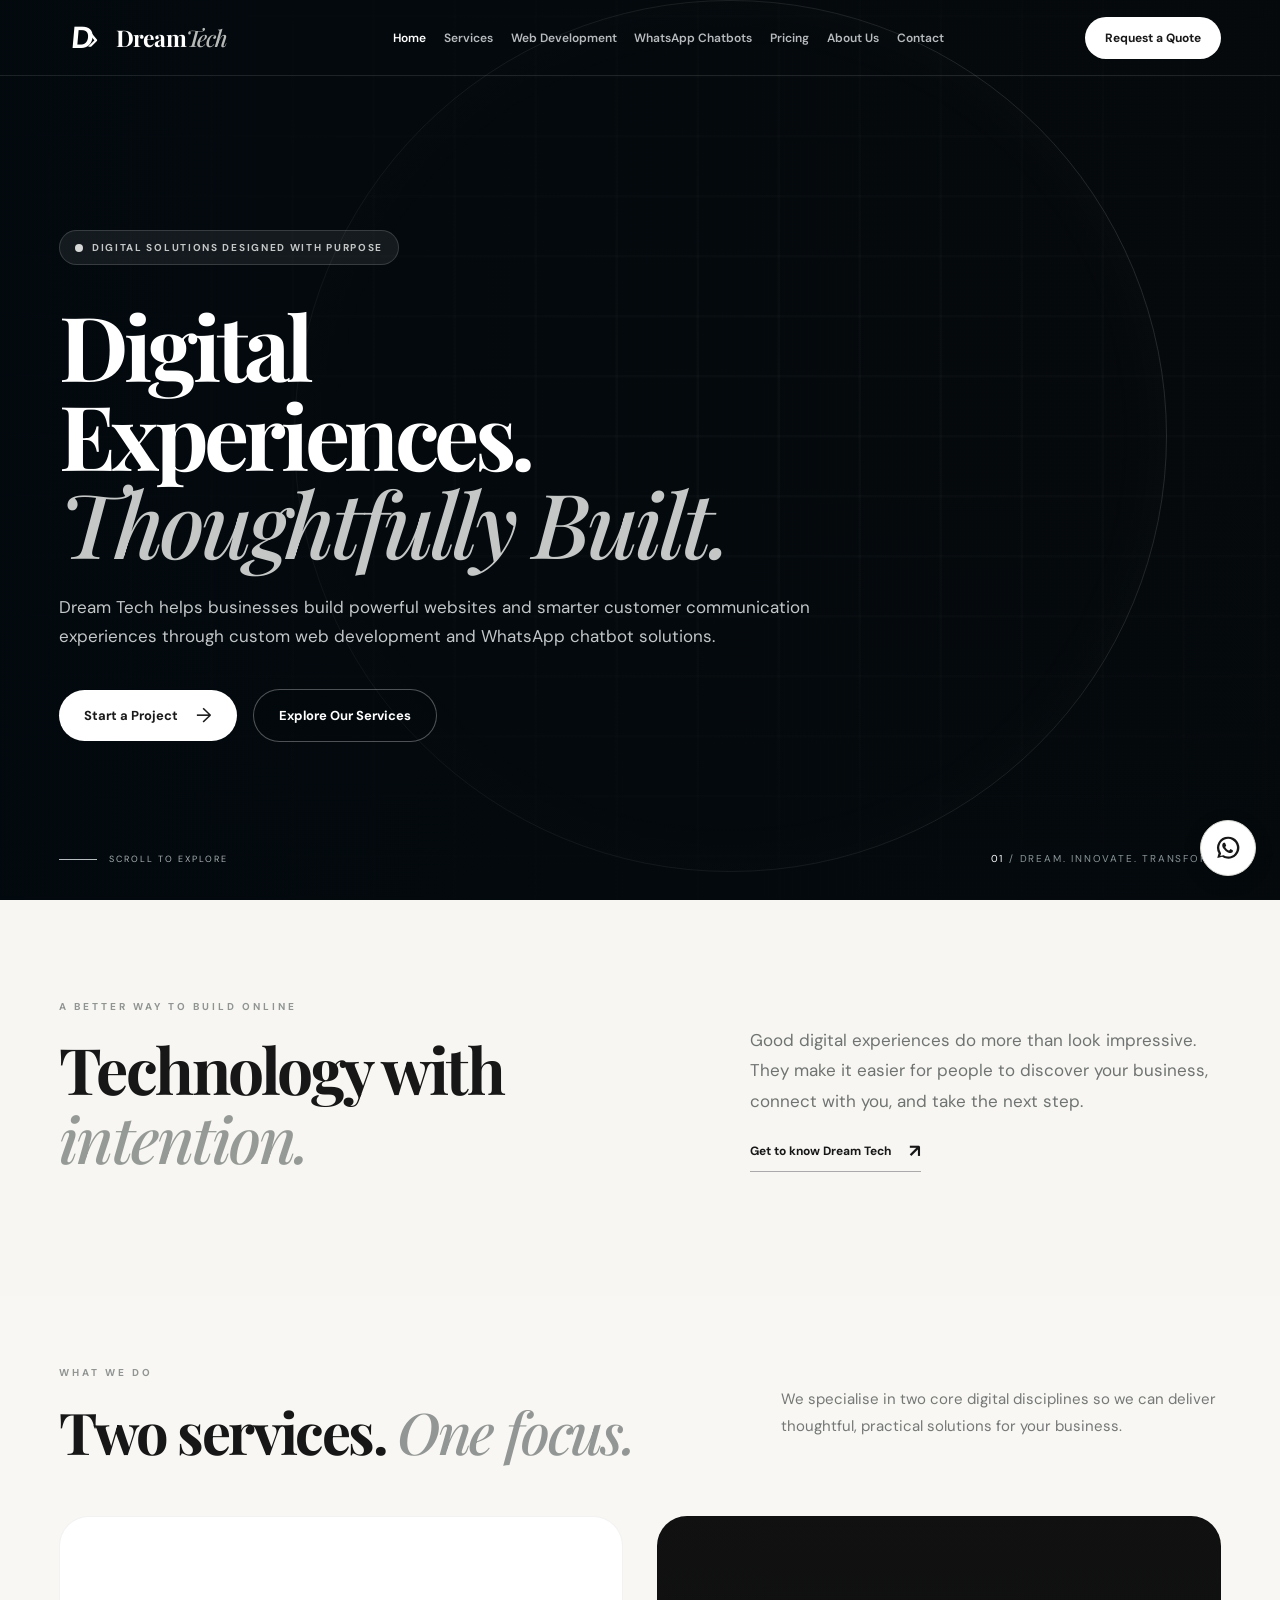
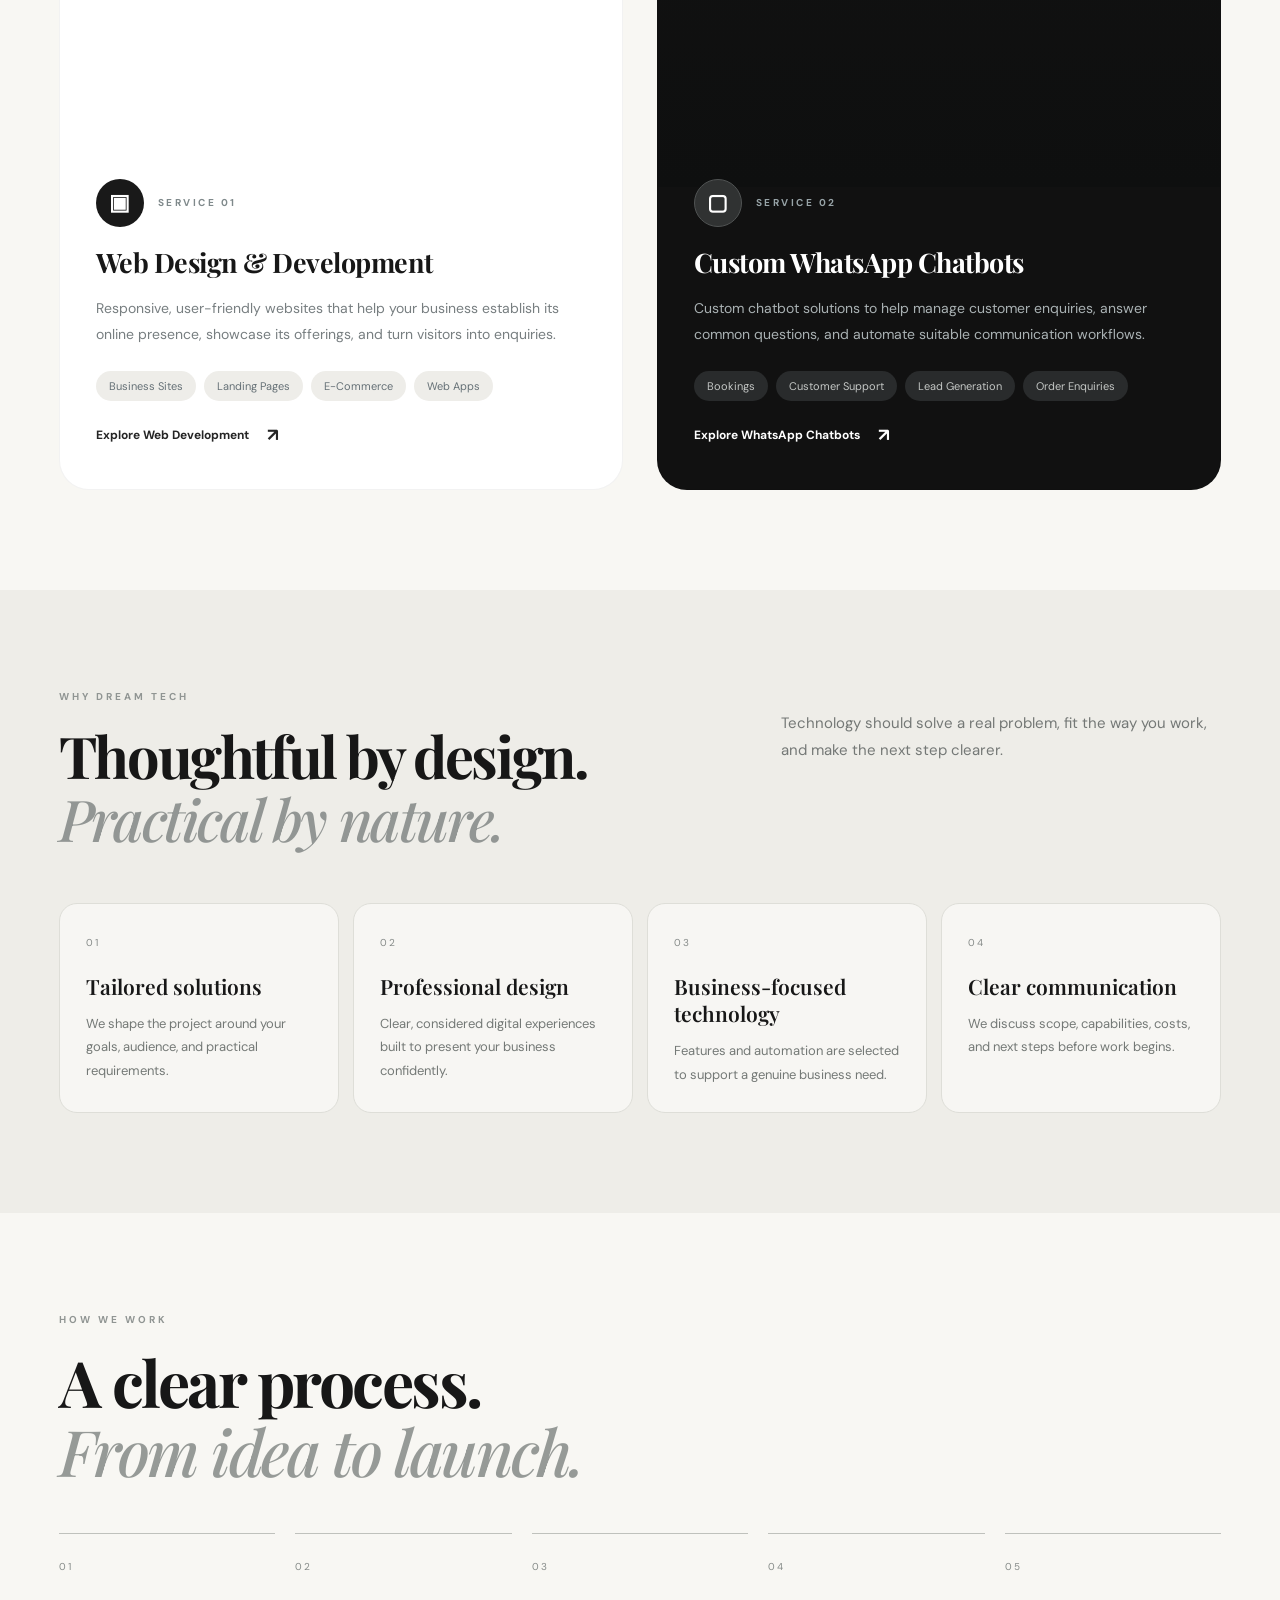
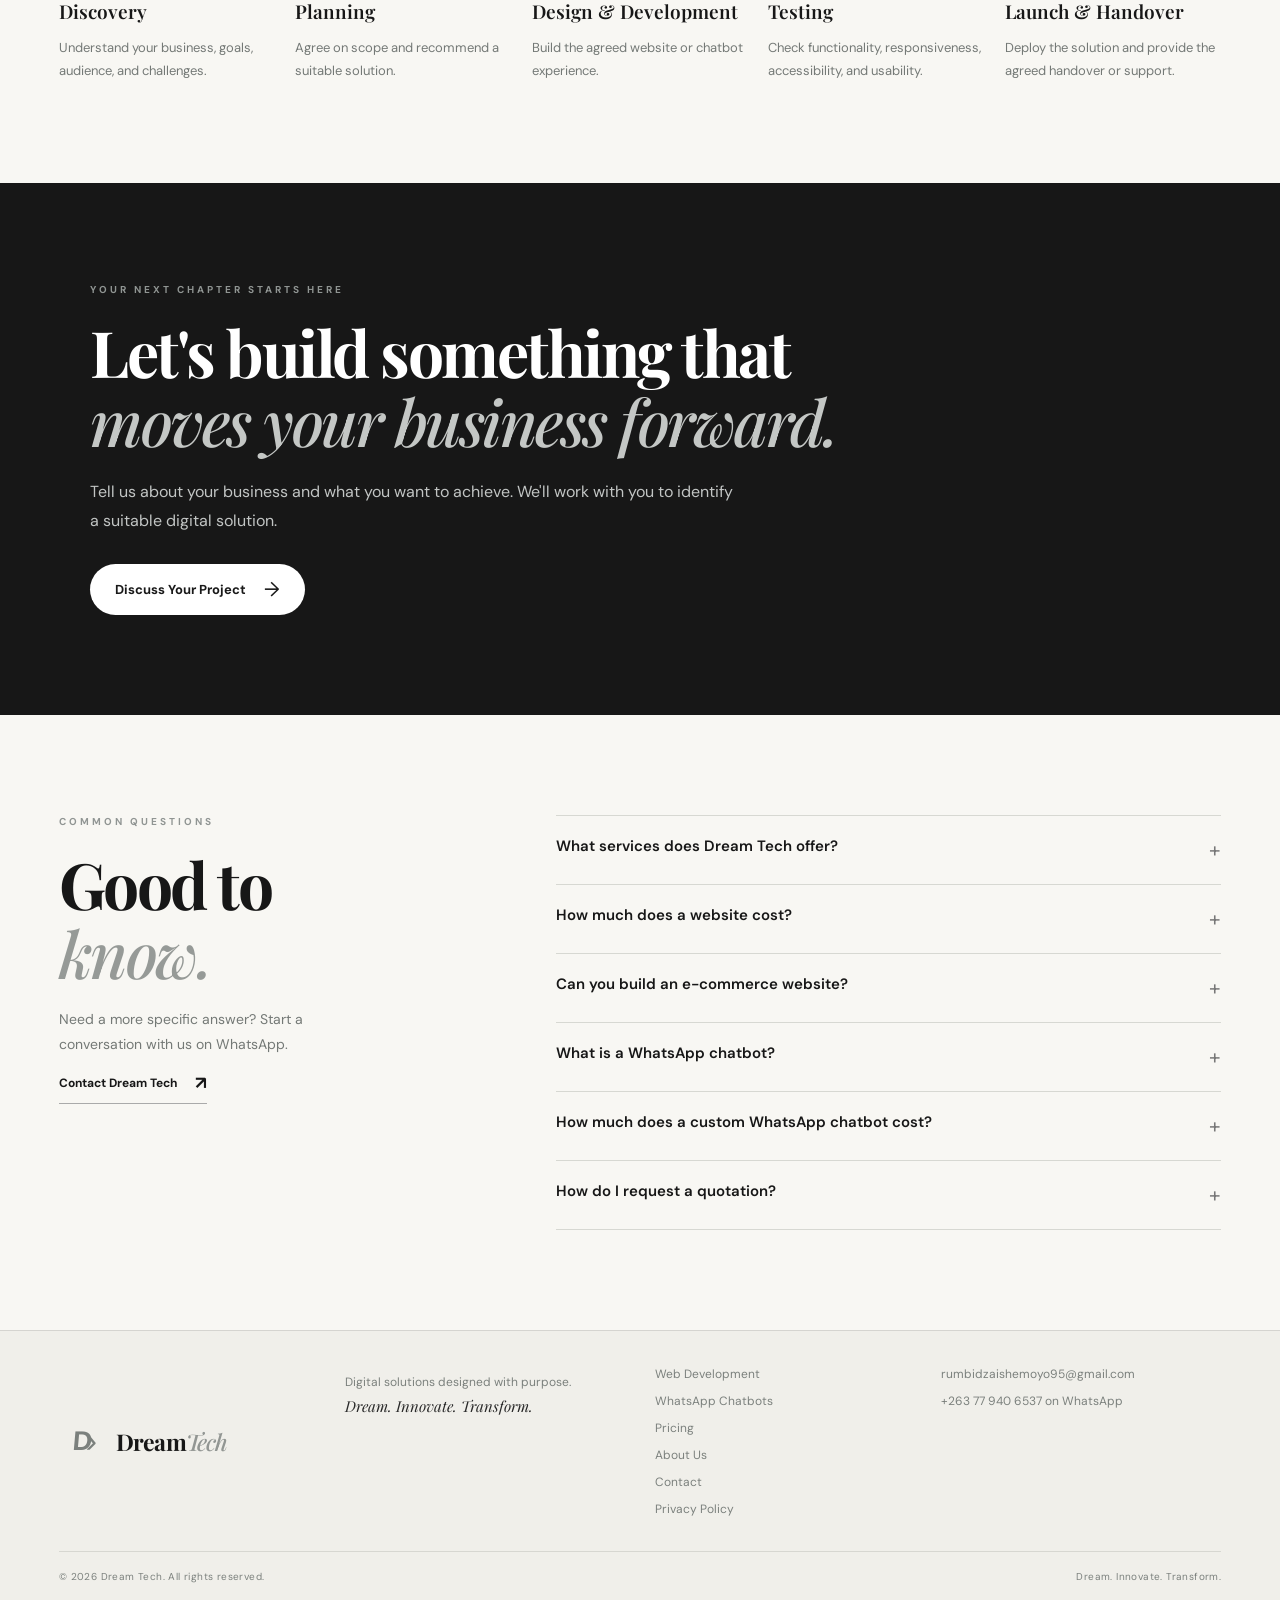
==== commit 4af292d4: "Update index.html" ====
--- a/index.html
+++ b/index.html
@@ -11,15 +11,7 @@
 <link rel="stylesheet" href="styles.css">
 <script type="application/ld+json">{"@context":"https://schema.org","@type":"Organization","name":"Dream Tech","description":"Digital solutions company specialising in web design and development and custom WhatsApp chatbot development.","email":"rumbidzaishemoyo95@gmail.com","telephone":"+263779406537","url":"https://dreamtech.co.zw/","slogan":"Dream. Innovate. Transform.","knowsAbout":["Web Design and Development","WhatsApp Chatbot Development"]}</script>
 </head>
-  <header>
-  <nav>
-    <a href="index.html">Home</a>
-    <a href="services.html">Services</a>
-    <a href="pricing.html">Pricing</a>
-    <a href="about.html">About</a>
-    <a href="contact.html">Contact</a>
-  </nav>
-</header>
+
 <body class="home-page">
 <div class="intro-splash" aria-hidden="true"><div><span>DREAM.</span><span>INNOVATE.</span><span>TRANSFORM.</span></div></div>
 <header class="site-header header-dark"><a class="brand" href="index.html" aria-label="Dream Tech home"><span class="brand-mark">D<span>›</span></span><span class="brand-name">Dream<span>Tech</span></span></a><button class="menu-toggle" aria-label="Open navigation" aria-expanded="false"><span></span><span></span></button><nav class="main-nav" aria-label="Main navigation"><a class="active" href="index.html">Home</a><a href="services.html">Services</a><a href="web-development.html">Web Development</a><a href="whatsapp-chatbots.html">WhatsApp Chatbots</a><a href="pricing.html">Pricing</a><a href="about.html">About Us</a><a href="contact.html">Contact</a></nav><a class="nav-cta wa-link" data-wa-message="Hello Dream Tech, I'd like to discuss a project. Please help me choose the right digital solution for my business." href="https://wa.me/263779406537">Request a Quote</a></header>
--- a/styles.css
+++ b/styles.css
@@ -5,3 +5,10 @@
 .page-hero{padding-top:78px;padding-bottom:76px}.page-hero h1{font:700 clamp(48px,6vw,82px)/1.05 var(--serif);letter-spacing:-3.5px;margin:0 0 25px;max-width:1050px}.page-hero h1 em{font-weight:500;color:#939794}.page-hero .lead{font-size:18px;line-height:1.8;color:#707572;max-width:760px;margin:0 0 30px}.fine-print{font-size:11px;line-height:1.7;color:#898e8b;max-width:720px;margin-top:22px}.dark-fine{color:#858986}.type-grid{display:grid;grid-template-columns:repeat(4,1fr);gap:15px}.type-grid article{padding:26px}.type-grid article h3{margin-top:20px}.type-grid article p+p{margin-top:12px}.dark-band{background:#171717;color:white}.split-band{display:grid;grid-template-columns:1fr 1fr;gap:12%;align-items:start}.split-band h2 em{color:#c4c7c5}.split-band>div>p:not(.eyebrow){font-size:15px;line-height:1.8;color:#c3c7c5;margin:0 0 24px}.check-list{padding:0;list-style:none;display:grid;gap:14px;margin:0 0 26px}.check-list li{font-size:14px;color:#e0e1de;line-height:1.6}.check-list li:before{content:"↗";color:#c4c7c5;margin-right:12px}.narrow{max-width:850px;margin-top:30px}.chatbot-types{background:#efeee9}.chatbot-grid{grid-template-columns:repeat(3,1fr)}.chatbot-grid article{background:#f8f7f3}.chatbot-grid article>span{font-size:10px;letter-spacing:2px;color:#8a8f8c}.chatbot-grid article h3{font-size:23px}.chatbot-grid article p{margin-bottom:10px}.chatbot-grid article .text-link{margin-top:12px}.page-hero .button{margin-top:2px}.pricing-section{padding-top:10px;background:#f7f6f2}.pricing-grid{display:grid;grid-template-columns:repeat(3,1fr);gap:18px;align-items:stretch}.price-card{border:1px solid #d8d9d3;border-radius:22px;padding:30px;background:#fff;display:flex;flex-direction:column}.price-card .eyebrow{margin-bottom:10px}.price-card h2{font:600 28px var(--serif);margin:0}.price{font:600 48px var(--serif);letter-spacing:-1.5px;margin:13px 0}.price-desc{font-size:13px;line-height:1.7;color:#737875;min-height:66px}.price-card ul{padding:20px 0 25px;margin:0 0 22px;border-top:1px solid #e0e0db;list-style:none;display:grid;gap:13px;flex:1}.price-card li{font-size:13px;line-height:1.55;color:#555d5b}.price-card li:before{content:"✓";margin-right:10px;color:#555}.price-card .button{font-size:11px;padding:15px 14px;gap:10px}.price-featured{background:#171717;color:#fff;border-color:#171717;transform:translateY(-10px)}.price-featured .eyebrow,.price-featured .price-desc,.price-featured li{color:#c4c7c5}.price-featured ul{border-color:#454746}.price-featured li:before{color:#fff}.custom-price{display:flex;align-items:center;justify-content:space-between;gap:30px;margin-top:22px;padding:28px 32px;border:1px solid #d8d9d3;border-radius:22px;background:#eeede8}.custom-price h2{font:600 25px var(--serif);margin:0 0 8px}.custom-price p:not(.eyebrow){font-size:13px;color:#707572;line-height:1.7;margin:0;max-width:650px}.custom-price .eyebrow{margin-bottom:10px}.chatbot-pricing{background:#eeede8}.about-intro{padding-top:0}.values-section{background:#eeede8}.contact-details{background:#eeede8}.contact-grid{display:grid;grid-template-columns:1fr 1fr;gap:12%;align-items:start}.contact-note{font-size:15px;line-height:1.8;color:#747876;max-width:440px;margin-top:24px}.contact-methods{display:grid;gap:12px}.contact-method{display:flex;flex-direction:column;gap:9px;padding:24px;border:1px solid #d4d5cf;border-radius:16px;background:#f8f7f3}.contact-method span{font-size:10px;letter-spacing:2px;color:#858a88;font-weight:700}.contact-method strong{font:600 21px var(--serif);overflow-wrap:anywhere}.contact-method small{font-size:12px;color:#747976}.legal-copy{max-width:850px}.legal-copy h2{font:600 25px var(--serif);margin:32px 0 12px}.legal-copy p{font-size:14px;line-height:1.9;color:#656c68}.floating-wa{position:fixed;right:24px;bottom:24px;width:56px;height:56px;display:grid;place-items:center;background:#fff;color:#171717;border:1px solid #d8d9d3;border-radius:50%;box-shadow:0 5px 22px #00000017;z-index:20;transition:transform .2s}.floating-wa:hover{transform:translateY(-3px)}.floating-wa svg{width:28px;height:28px;fill:currentColor}.intro-splash{position:fixed;inset:0;background:#171717;color:#fff;display:grid;place-items:center;z-index:1000;pointer-events:none;animation:splash-away .7s ease 1.7s forwards}.intro-splash>div{display:grid;gap:8px;text-align:center;font:600 clamp(28px,6vw,64px)/1.1 var(--serif);letter-spacing:.08em}.intro-splash span{opacity:0;animation:word-in .55s ease forwards}.intro-splash span:nth-child(2){animation-delay:.22s}.intro-splash span:nth-child(3){animation-delay:.44s;color:#c4c7c5}@keyframes word-in{to{opacity:1;transform:translateY(0)}from{opacity:0;transform:translateY(10px)}}@keyframes splash-away{to{opacity:0;visibility:hidden}}@media(prefers-reduced-motion:reduce){html{scroll-behavior:auto}*,*::before,*::after{animation-duration:.01ms!important;animation-iteration-count:1!important;transition-duration:.01ms!important}.intro-splash{display:none}}
 @media(max-width:1100px){.main-nav{gap:10px;margin-left:10px}.main-nav a{font-size:11px}.nav-cta{padding:12px 14px;font-size:11px}.brand-name{font-size:20px}.brand-mark{width:36px}.value-grid{grid-template-columns:repeat(2,1fr)}.type-grid{grid-template-columns:repeat(2,1fr)}.footer-main{grid-template-columns:1fr 1fr}.price-card{padding:23px}}
 @media(max-width:760px){.page-width{width:calc(100% - 40px)}.site-header{height:70px;padding:0 20px}.brand{gap:8px}.brand-mark{width:34px;font-size:26px}.brand-mark span{font-size:28px}.brand-name{font-size:20px}.menu-toggle{display:flex;flex-direction:column;gap:5px;position:absolute;right:20px;top:23px;padding:5px;z-index:12}.menu-toggle span{display:block;width:24px;height:2px;background:currentColor}.header-dark .menu-toggle{color:#fff}.header-light .menu-toggle{color:#111}.main-nav{display:none;position:absolute;top:69px;left:0;right:0;background:#171717;padding:15px 20px;align-items:stretch;gap:0;flex-direction:column;margin:0}.header-light .main-nav{background:#f7f6f2}.main-nav.open{display:flex}.main-nav a{padding:12px 5px;font-size:14px;color:#fff!important}.header-light .main-nav a{color:#222!important}.nav-cta{display:none}.hero{min-height:700px;height:100svh;max-height:880px}.hero-content{padding-top:40px}.availability{font-size:8px;letter-spacing:1.2px;padding:9px 11px;margin-bottom:28px}.hero h1{font-size:clamp(48px,11.5vw,74px);letter-spacing:-2.8px;line-height:1.03;margin-bottom:23px}.hero h1 em{letter-spacing:-2.4px}.hero-content>p{font-size:15px;line-height:1.7;margin-bottom:30px}.hero-actions{align-items:flex-start;flex-direction:column;gap:12px}.button{padding:15px 21px}.hero-index{display:none}.scroll-cue{left:20px;bottom:24px}.section-pad{padding:70px 0}.intro-grid,.contact-grid,.split-band,.faq-layout{grid-template-columns:1fr;gap:30px}.intro-grid h2,.statement h2,.contact-section h2,.pricing-inner h2,.page-width>h2,.split-band h2,.faq-layout h2{font-size:46px}.intro-copy p{font-size:15px}.services-preview{padding-top:60px}.section-heading,.services-page-intro .section-heading{display:block;margin-bottom:34px}.section-heading h2,.services-page-intro h1{font-size:42px}.section-heading>p,.services-page-intro .section-heading>p{margin-top:17px;font-size:14px}.service-grid,.detailed-services{grid-template-columns:1fr;gap:22px}.service-card{border-radius:24px}.service-image,.detailed-services .service-image{height:220px}.service-body{padding:0 22px 27px}.service-body h3,.service-body h2,.detailed-services .service-body h2{font-size:24px}.service-body>p{font-size:13px}.tags span{font-size:10px;padding:7px 10px}.value-grid,.type-grid,.chatbot-grid,.pricing-grid{grid-template-columns:1fr}.value-grid article,.type-grid article{padding:23px}.process-grid{grid-template-columns:1fr;gap:20px}.process-grid article{display:grid;grid-template-columns:45px 1fr;column-gap:10px;padding-top:15px}.process-grid article>span{grid-row:span 2}.process-grid h3{margin:0 0 8px}.process-grid p{grid-column:2}.services-page-intro{padding-top:36px;padding-bottom:42px}.services-page-intro>.eyebrow{margin-bottom:17px}.detailed-services{padding-bottom:55px}.page-hero{padding-top:65px;padding-bottom:55px}.page-hero h1{font-size:clamp(45px,11vw,66px);letter-spacing:-2.5px}.page-hero .lead{font-size:15px}.split-band{gap:24px}.price-featured{transform:none}.price-desc{min-height:0}.custom-price{align-items:flex-start;flex-direction:column;padding:24px}.footer-main{grid-template-columns:1fr;gap:20px}.footer-bottom{flex-direction:column;gap:9px}.floating-wa{width:50px;height:50px;right:16px;bottom:16px}.intro-splash>div{font-size:clamp(28px,9vw,50px)}.legal-copy h2{font-size:22px}}
+html {
+  scroll-behavior: smooth;
+}
+
+section {
+  scroll-margin-top: 90px;
+}
